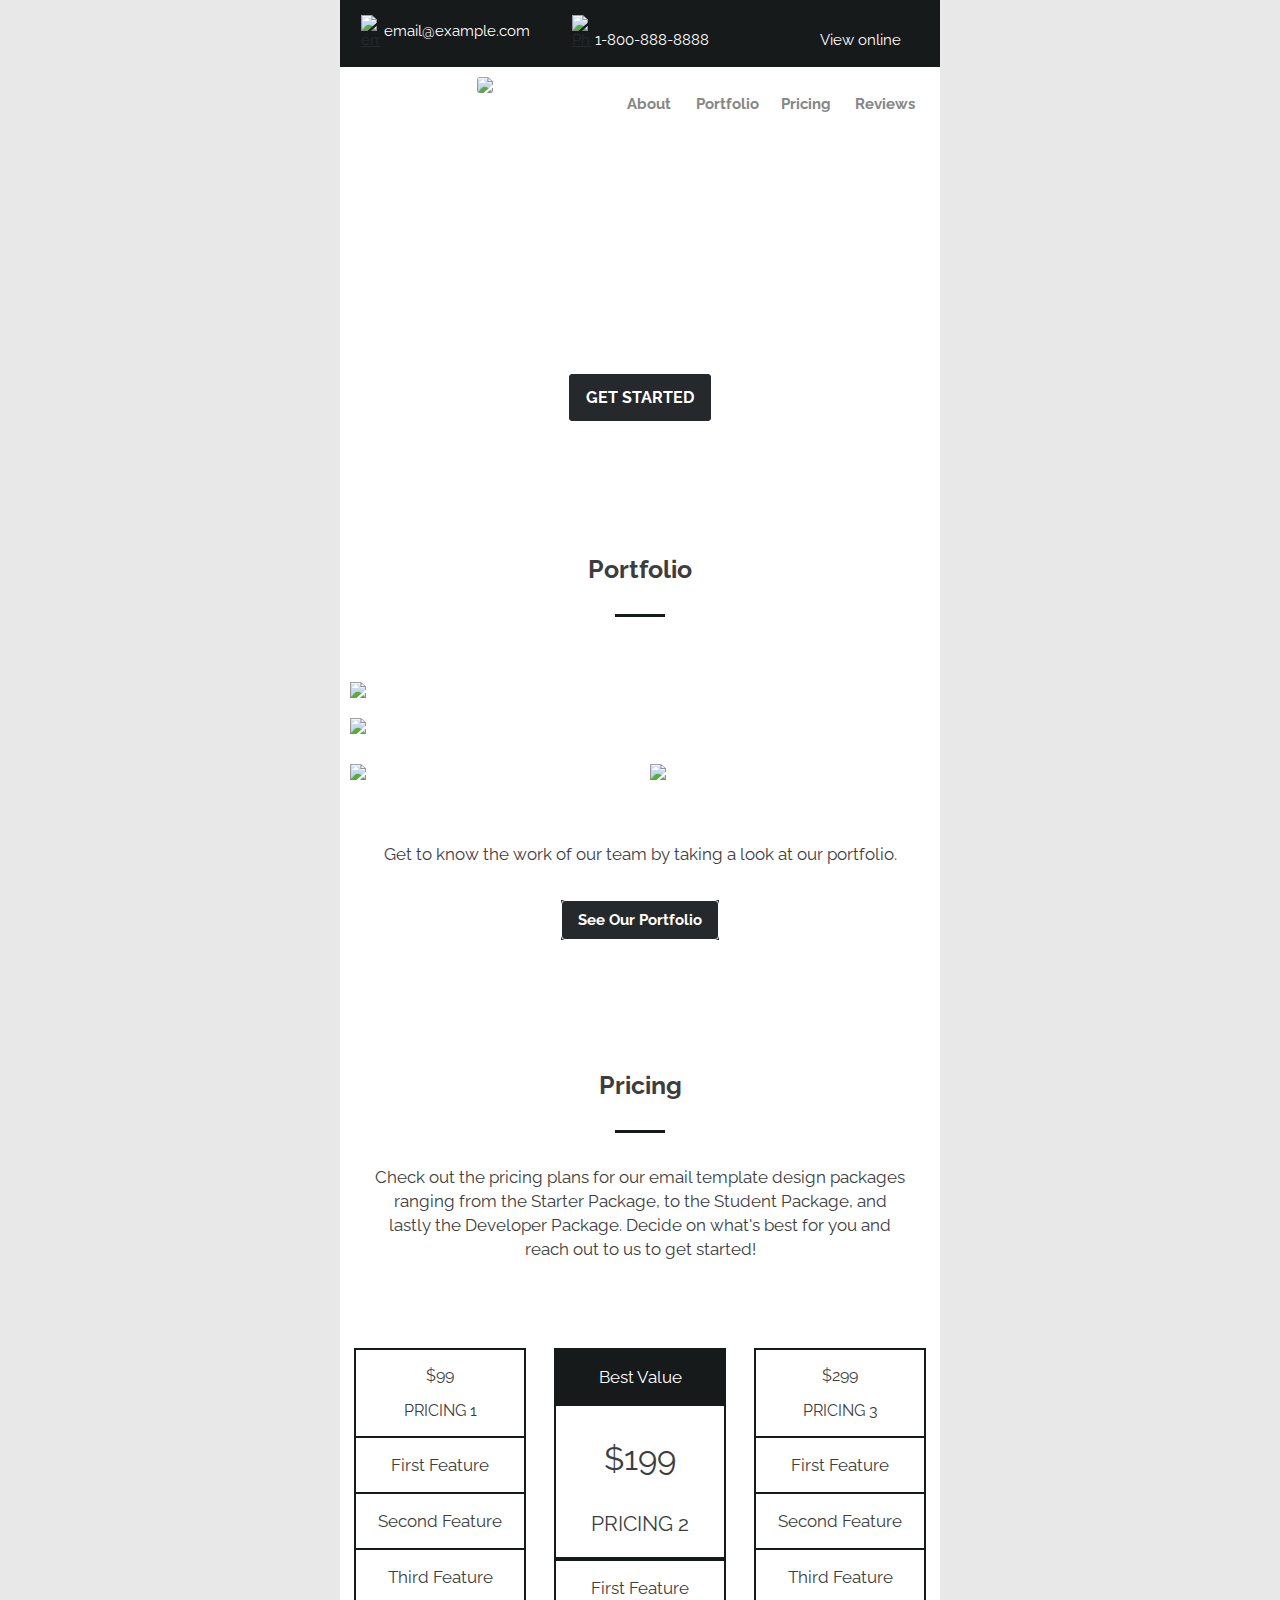
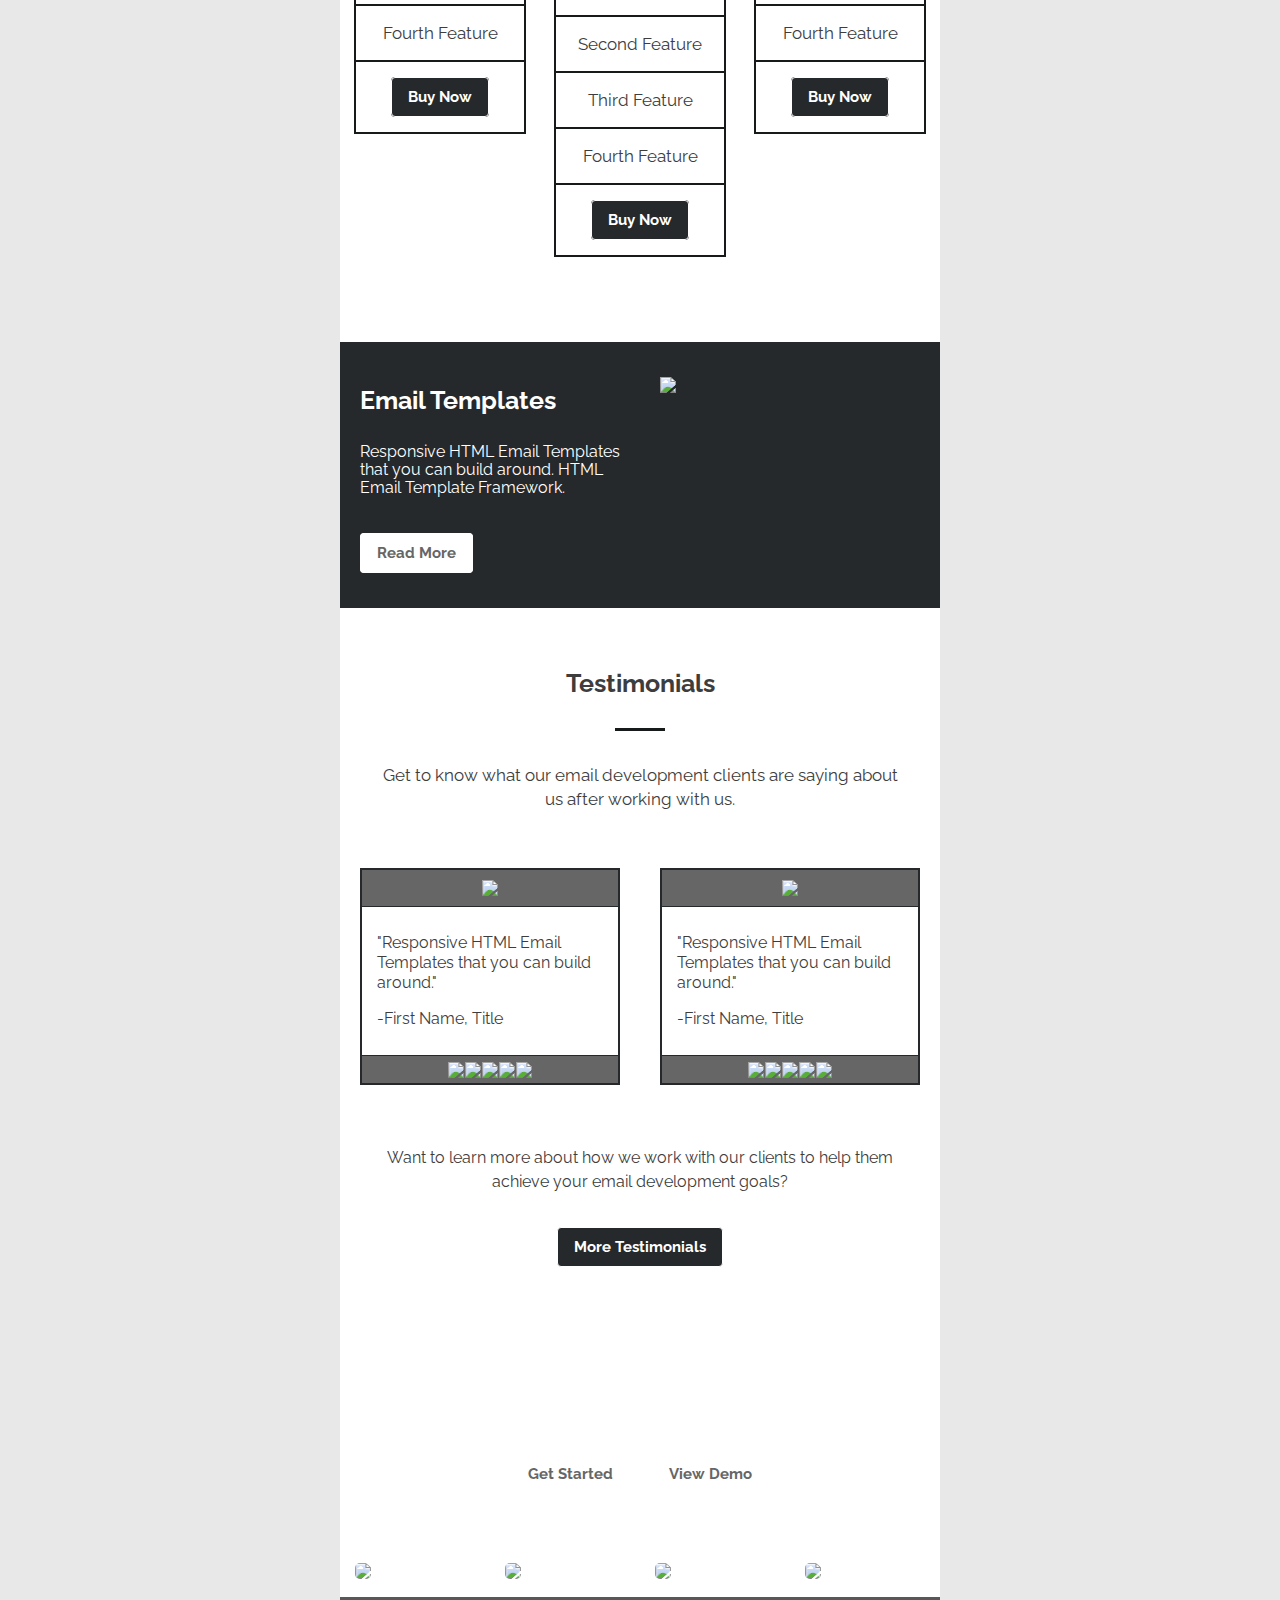
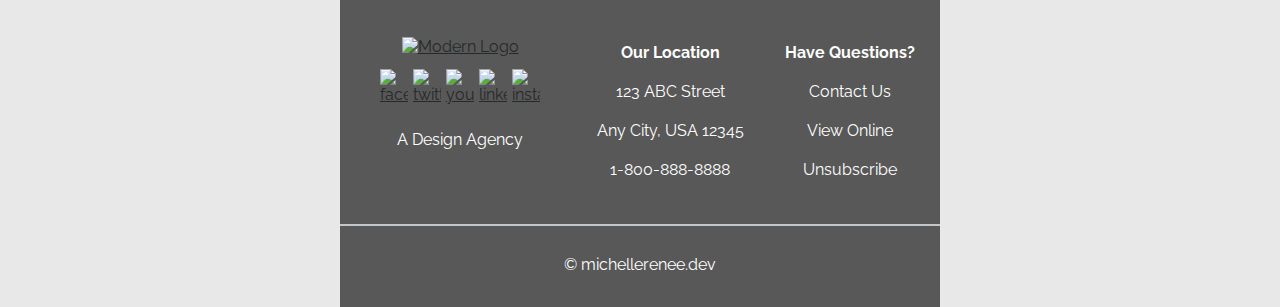
==== index.html @ cc16baa3 "Add content to centered content 2 section" ====
<!DOCTYPE html PUBLIC "-//W3C//DTD XHTML 1.0 Transitional//EN" "http://www.w3.org/TR/xhtml1/DTD/xhtml1-transitional.dtd">
<html xmlns="http://www.w3.org/1999/xhtml" lang="en">
<head>
    <meta http-equiv="Content-Type" content="text/html; charset=utf-8">
    <meta http-equiv="X-UA-Compatible" content="IE=edge">
    <meta name="viewport" content="width=device-width, initial-scale=1.0">
    <meta name="color-scheme" content="light dark">
    <meta name="supported-color-schemes" content="light dark">
    <title>Modern HTML Email and Landing Page Template Example</title>
    <style type="text/css">
        @import url('https://fonts.googleapis.com/css2?family=Raleway:wght@300;400;700&display=swap');
        table {
            border-spacing: 0;
        }

        td {
            padding: 0;
        }

        p {
            font-size: 16px;
        }

        img {
            border: 0;
            border-width: 0;
        }

        a {
            color: #26292b;
        }
        /* Custom Dark Mode Colors */
        :root {
            color-scheme: light dark;
            supported-color-schemes: light dark;
        }
        @media (prefers-color-scheme: dark) {
         body, center, table, .darkmode-bg {
            background: #2d2d2d!important;
            color: #ffffff!important;
         }
         .darkmode-transparent {
            background-color: transparent!important;
         }
      }
    </style>
</head>
<body style="Margin: 0; padding-top: 0; padding-right: 0; padding-bottom: 0; padding-left: 0; min-width: 100%; background-color: #e8e8e8;">
    <!--[if (gte mso 9) | (IE)]>
    <style>
        body {background-color: #f6f9fc!important;}
        body, table, td, p, a {font-family: sans-serif, Arial, Helvetica!important;}
    </style>
    <![endif]-->
    <center>
        <div>
            <!--PRE-HEADER-->
            <div style=" font-size: 0px; color: #ffffff; line-height: 1px; mso-line-height-rule: exactly; display: none; max-width: 0px; max-height: 0px; overflow: hidden; mso-hide: all;">
            An HTML Email Example for a company named MODERN
            </div>
            <!-- ^^ END PRE-HEADER-->
            <!--[if (gte mso 9)|(IE)]>
				<table width="600" align="center" style="border-spacing:0;" role="presentation">
				<tr>
				<td style="padding-top:0;padding-right:0;padding-bottom:0;padding-left:0;">
			<![endif]-->
            <table align="center" style="border-spacing: 0; color: #3d3d3d; font-family: 'Raleway', serif, sans-serif, Arial, Helvetica; background-color: #ffffff; Margin:0; padding-top: 0; padding-right: 0; padding-bottom: 0; padding-left: 0; width: 100%; max-width: 600px;" role="presentation">
    <!-- START CONTACT INFO HEADER -->
                <tr>
                    <td class="three-columns" style="padding-top: 15px; padding-right: 0; padding-bottom: 6px; padding-left: 0; text-align: center; font-size: 0; background-color: #171a1b;">
                        <!--[if (gte mso 9)|(IE)]>
                            <table width="100%" style="border-spacing:0;" role="presentation">
							<tr>
							<td width="200" valign="top" style="padding-top:0; padding-right:0; padding-bottom:0; padding-left:0;">
                        <![endif]-->
                        <table class="column" style="border-spacing: 0; color: #ffffff; width: 100%; max-width: 200px; display: inline-block;" role="presentation">
                            <tr>
                                <td class="padded px-600-0" style="padding-top:0; padding-right:0; padding-bottom:12px; padding-left:10px; background-color:#171A1B;">
                                    <table class="content" style="border-spacing:0; color:#ffffff; width:100%; font-size:15px; text-align:center;" role="presentation">
                                        <tr>
                                            <td style="padding-top:0; padding-right:0; padding-bottom:0; padding-left:0; width: 200px; background-color:#171A1B;">
                                                <a href="https://www.example.com"><img src="https://i.ibb.co/v46QSWf/white-email-icon.png" width="19" alt="email" style="border-width: 0; width: 100%; max-width: 19px; height: auto; vertical-align: middle;"></a>
                                                <a href="mailto:email@example.com" target="_blank" style="font-size: 15px;color: #ffffff; text-decoration: none; display: inline-block;">email@example.com</a>
                                            </td>
                                        </tr>
                                    </table>                               
								</td>
							</tr>
						</table>
                        <!--[if (gte mso 9)|(IE)]>
							</td><td width="200" valign="top" style="padding-top:0;padding-right:0;padding-bottom:0;padding-left:0;">
						<![endif]-->
                        <table class="column" style="border-spacing:0;color:#4D5358;width:100%;max-width:200px;display:inline-block;" role="presentation">
                            <tr>
                                <td class="padded remove-padding-600 pt-400-0" style="padding-top:0;padding-right:0;padding-bottom:12px;padding-left:0;background-color: #171A1B;">
                                    <table class="content" style="border-spacing:0;color:#ffffff;width:100%;font-size:15px;text-align:center;" role="presentation">
                                        <tr>
                                            <td style="padding-top:0;padding-right:0;padding-bottom:0;padding-left:0;width: 200px;background-color:#171A1B;">
                                                <a href="https://www.example.com"><img src="https://i.ibb.co/R2ZFKcF/white-phone-icon.png" alt="Phone" width="19" style="border-width:0; width:100%; max-width:19px; height:auto; vertical-align:bottom;"></a>
                                                <a href="tel:1-800-888-8888" target="_blank" style="font-size: 15px; color: #ffffff; text-decoration: none; display: inline-block;">1-800-888-8888</a>
                                            </td>
                                        </tr>
                                    </table>
                                </td>
                            </tr>
                        </table>
                        <!--[if (gte mso 9)|(IE)]>
                            </td><td width="40" valign="top" style="padding-top:0; padding-right:0; padding-bottom:0; padding-left:0;">
                        <![endif]-->
                        <table class="column d-600-none" style="border-spacing:0; color:#ffffff; width:100%; max-width:40px; display:inline-block; vertical-align:top;" role="presentation">
                            <tr>
                                <td class="padded d-600-none" style="padding-top:0; padding-right:0; padding-bottom:0; padding-left:0; background-color: #171a1b;">
                                    <table class="content" style="border-spacing:0; width:100%;" role="presentation">
                                        <tr>
                                            <td style="padding-top:0; padding-right:0; padding-bottom:0; padding-left:0;">
                                            </td>
                                        </tr>
                                    </table>
                                </td>
                            </tr>
                        </table>
                        
                        <!--[if (gte mso 9)|(IE)]>
							</td><td width="160" valign="top" style="padding-top:0; padding-right:0; padding-bottom:0; padding-left:0;">
						<![endif]-->
                        <table class="column d-600-none" style="border-spacing:0;color:#ffffff;width:100%;max-width:160px;display:inline-block;" role="presentation">
							<tr>
								<td class="padded d-600-none" style="padding-top:0; padding-right:0; padding-bottom:12px; padding-left:0;  background-color: #171a1b;">
									<table class="content" style="border-spacing:0; color:#ffffff; width:100%; font-size:15px; text-align:center;" role="presentation">
										<tr>
											<td style="padding-top:0; padding-right:0; padding-bottom:0; padding-left:0; width: 200px; background-color:#171a1b;">
												<a href="landing.html" target="_blank" style="font-size: 15px;color: #ffffff; text-decoration: none; display: inline-block;">View online</a>
											</td>
										</tr>
									</table>
								</td>
							</tr>
						</table>
                        <!--[if (gte mso 9)|(IE)]>
							</td>
							</tr>
							</table>
						<![endif]-->                
                    </td>
                </tr>
    <!-- ^^ END CONTACT INFO HEADER -->

    <!-- START LOGO & NAVIGATION -->
    <tr>
        <td class="three-columns" style="padding-top:0; padding-right:0; padding-bottom:12px; padding-left:0; text-align:center; font-size:0;">
            <!--[if (gte mso 9)|(IE)]>
                    <table width="100%" style="border-spacing:0;" role="presentation">
                    <tr>
                    <td width="250" valign="top" style="padding-top:0;padding-right:0;padding-bottom:0;padding-left:0;">
            <![endif]-->
            <table class="column" style="border-spacing:0; width:100%; max-width:250px; display:inline-block; vertical-align: top;" role="presentation">
                <tr>
                    <td class="padding px-600-0" style="padding-top:10px; padding-right:0px; padding-bottom:0; padding-left:40px;">
                        <table class="content" style="border-spacing:0; width:100%; text-align:center;" role="presentation">
                            <tr>
                                <td style="padding-top:0; padding-right:0; padding-bottom:0; padding-left:0; width:100%; text-align:center; width:250px;">
                                    <a href="https://www.example.com"><img src="https://mcusercontent.com/af423c0c5b441f69b00d6ddf5/images/2321e112-c14a-8a14-06fe-c3cc967dca72.jpg" alt="Modern Logo" width="165" style="border-width:0; max-width: 165px; border-radius: 3px;">
                                    </a>
                                </td>
                            </tr>
                        </table>
                    </td>
                </tr>
            </table>
            <!--[if (gte mso 9)|(IE)]>
                </td><td width="20" valign="top" style="padding-top:0;padding-right:0;padding-bottom:0;padding-left:0;">
            <![endif]-->
            <table class="d-600-none" style="border-spacing:0; width:100%; max-width:20px; display:inline-block; vertical-align: top;" role="presentation">
                <tr>
                    <td class="padding px-600-0" style="padding-top:0; padding-right:0; padding-bottom:0; padding-left:0;">
                        <table class="content" style="border-spacing:0;" role="presentation">
                            <tr>
                                <td style="padding-top:0; padding-right:0; padding-bottom:0; padding-left:0;"></td>
                            </tr>
                        </table>
                    </td>
                </tr>
            </table>
            <!--[if (gte mso 9)|(IE)]>
                </td><td width="300" valign="top" style="padding-top:0;padding-right:0;padding-bottom:0;padding-left:0;">
            <![endif]-->

            <table class="column" style="border-spacing:0; width:100%; max-width:330px; display:inline-block; vertical-align:top;" role="presentation">
                <tr>
                    <td class="padding px-600-0" style="padding-top:18px; padding-right:15px; padding-bottom:0; padding-left:0;">
                        <table class="content" style="border-spacing:0; font-size:15px; font-weight:bold; text-align:center;" role="presentation">
                            <tr>
                                <td class="padding content" style="padding-top:10px; padding-right:0; padding-bottom:0; padding-left:0; width:100%; text-align:center; width:82px;font-size:15px; font-weight: bold;">
                                    <p style="font-size:15px; font-weight:bold; Margin:0; display: inline;">
                                        <a href="landing.html" target="_blank" style="text-decoration: none; color: #868686;">About</a>
                                    </p>
                                </td>
                                <td class="padding content" style="padding-top:10px; padding-right:0; padding-bottom:0; padding-left:0;width:100%; text-align:center; width:82px; font-size:15px; font-weight: bold;">
                                    <p style="font-size:15px; font-weight:bold; Margin:0; display: inline;">
                                        <a href="https://example.com" target="_blank" style="text-decoration: none;color: #868686;">Portfolio</a>
                                    </p>
                                </td>
                                <td class="padding content" style="padding-top:10px; padding-right:0; padding-bottom:0; padding-left:0;width:100%; text-align:center; width:82px; font-size:15px; font-weight: bold;">
                                    <p style="font-size:15px;font-weight:bold;Margin:0;display: inline;">
                                        <a href="https://example.com" target="_blank" style="text-decoration: none; color: #868686;">Pricing</a>
                                    </p>
                                </td>
                                <td class="padding content" style="padding-top:10px; padding-right:0; padding-bottom:0; padding-left:0;width:100%; text-align:center; width:82px; font-size:15px; font-weight: bold;">
                                    <p style="font-size:15px; font-weight:bold; Margin:0; display: inline;">
                                        <a href="https://example.com" target="_blank" style="text-decoration: none; color: #868686;">Reviews</a>
                                    </p>
                                </td>
                            </tr>
                        </table>
                    </td>
                </tr>
            </table>
            <!--[if (gte mso 9)|(IE)]>
                </td>
                </tr>
                </table>
            <![endif]-->
        </td>
    </tr>
    <!-- ^^ END LOGO & NAVIGATION -->

    <!-- START BANNER/HERO -->
    <tr>
        <td class="banner" background="https://i.ibb.co/SfBWgwb/modern-mountain-banner.jpg" width="600" height="369" style="background-position: center top;">
            <!--[if (gte mso 9)|(IE)]>
            <v:rect xmlns:v="urn:schemas-microsoft-com:vml" fill="true" stroke="false" style="width:600px;height:369px;">
            <v:fill type="tile" src="https://i.ibb.co/SfBWgwb/modern-mountain-banner.jpg" />
            <v:textbox inset="0,0,0,0">
            <![endif]-->
            <table class="darkmode-transparent" cellpadding="0" cellspacing="0" role="presentation">
                <tr>
                    <td width="600" align="center" valign="middleS">
                        <table class="darkmode-transparent" cellpadding="0" cellspacing="0" role="presentation">
                            <tr>
                                <td align="center">
                                    <table class="darkmode-transparent" role="presentation">
                                        <tr>
                                            <!--[if (gte mso 9)|(IE)]>
                                                <td style="padding-top:100px;padding-bottom:25px;">
                                            <![endif]-->
                                            <td align="center" style="padding-left: 10px; padding-right: 10px; padding-bottom: 20px;">
                                                <p style="font-size: 30px; line-height: 30px; font-weight: bold; color: #ffffff;">A Modern Design Agency</p>
                                                <p align="center" style="font-size: 16px; color: #ffffff; line-height: 25px; padding-right: 20px; padding-left: 20px;">We help your brand go viral to connect you with your customers and grow organically!</p>
                                            </td>
                                            <!--[if (gte mso 9)|(IE)]>
                                                </td>
                                            <![endif]-->
                                        </tr>
                                    </table>
                                </td>
                            </tr>
                <!--******-->
                <tr>
                    <td align="center">
                        <table class="darkmode-transparent" align="center" border="0" cellspacing="0" cellpadding="0" role="presentation">
                            <tr>
                                <td align="center" style="border-radius: 4px;" bgcolor="#26292b">
                                    <a href="landing.html" target="_blank" style="font-size: 16px; font-weight: bold; text-decoration: none; color: #ffffff; background-color: #26292b; border-radius: 4px; padding: 14px 17px; display: inline-block;">GET STARTED</a>
                                </td>
                            </tr>
                        </table>
                    </td>
                </tr>
                <!--******-->
                        </table>
                    </td>
                </tr>
            </table>
        </td>
    </tr>        
    <!-- ^^ END BANNER/HERO -->

    <!-- START CENTERED CONTENT 1 -->
    <!-- ^^ END CENTERED CONTENT 1 -->

    <!-- START THREE COLUMNS -->
    <!-- ^^ END THREE COLUMNS -->

    <!-- START TWO COLUMNS WITH BACKGROUND COLOR 1 -->
    <!--**********I AM HERE**********-->
    <!--**********-->
    <!-- ^^ END TWO COLUMNS WITH BACKGROUND COLOR 1 -->

    <!-- START CENTERED CONTENT 2 -->    
    <tr>
        <td style="padding-top: 20px; padding-right: 0; padding-bottom: 20px; padding-left: 0;">
            <table width="100%" style="border-spacing: 0;" role="presentation">
                <tr>
                    <td class="padding content" style="padding-top: 15px; padding-right: 20px; padding-bottom: 10px; padding-left: 20px; width: 100%; text-align: center; font-size: 20px;">
                        <p style="font-size: 25px; line-height: 30px; padding-bottom: 5px; font-weight: bold;">Portfolio</p>
                        <table align="center" width="100%" border="0" cellspacing="0" cellpadding="0" role="presentation">
                            <tr>
                                <td align="center">
                                    <table width="50" border="0" cellspacing="0" cellpadding="0" role="presentation">
                                        <tr>
                                            <!--[if (gte mso 9)|(IE)]>
                                                <td style="padding-top:15px;padding-bottom:15px;">
                                            <![endif]-->
                                            <td width="50" align="center" style="border-top: 3px solid #171a1b;"></td>
                                            <!--[if (gte mso 9)|(IE)]>
                                                </td>
                                            <![endif]-->
                                        </tr>
                                    </table>
                                </td>
                            </tr>
                        </table>
                    </td>
                </tr>
            </table>
        </td>
    </tr>    
    <!-- ^^ END CENTERED CONTENT 2 -->

    <!-- START TWO COLUMNS 1 -->    
    <tr>
        <td style="padding-top: 25px; padding-right: 0; padding-bottom: 0; padding-left: 0;">
            <table>
                <tr>
                    <td class="two-columns" style="padding-right: 0; padding-left: 0; font-size: 0; text-align: center;">
                        <!--[if (gte mso 9)|(IE)]>
                            <table width="100%" style="border-spacing:0;" role="presentation">
                            <tr>
                            <td width="300" valign="top" style="padding-top:0;padding-right:0;padding-bottom:0;padding-left:0;">
                        <![endif]-->
                        <table class="column" style="border-spacing: 0; vertical-align: top; width: 100%; max-width: 300px; display: inline-block;" role="presentation">
                            <tr>
                                <td class="padding" style="padding-top: 10px; padding-right: 10px; padding-bottom: 10px; padding-left: 10px;">
                                    <table class="content" style="border-spacing: 0; text-align: left;" role="presentation">
                                        <tr>
                                            <td>
                                                <a href="https://example.com" target="_blank"><img src="https://i.ibb.co/ZL48W3t/phone.jpg" alt="phone" class="two-col-img" width="280" style="max-width: 280px;" border="0"></a>
                                            </td>
                                        </tr>
                                    </table>
                                </td>
                            </tr>
                        </table>
                        <!--[if (gte mso 9)|(IE)]>
                           </td><td width="300" valign="top" style="padding-top:0;padding-right:0;padding-bottom:0;padding-left:0;">
                        <![endif]-->
                        <table class="column" style="border-spacing: 0; vertical-align: top; width: 100%; max-width: 300px; display: inline-block;" role="presentation">
                            <tr>
                                <td class="padding" style="padding-top: 10px; padding-right: 10px; padding-bottom: 10px; padding-left: 10px;">
                                    <table class="content" style="border-spacing: 0; text-align: left;" role="presentation">
                                        <tr>
                                            <td><a href="https://example.com" target="_blank"><img src="https://i.ibb.co/SwpxrzK/camera.jpg" alt="camera" class="two-col-img" width="280" style="max-width: 280px;" border="0"></a>
                                            </td>
                                        </tr>
                                    </table>
                                </td>
                            </tr>
                        </table>
                        <!--[if (gte mso 9)|(IE)]>
                            </td>
                            </tr>
                            </table>
                        <![endif]-->
                    </td>
                </tr>
            </table>
        </td>
    </tr>    
    <!-- ^^ END TWO COLUMNS 1 -->

    <!-- START TWO COLUMNS 2 -->    
    <tr>
        <td style="padding-top: 10px; padding-right: 0; padding-bottom: 30px; padding-left: 0;">
            <table width="100%" style="border-spacing: 0;" role="presentation">
                <tr>
                    <td class="two-columns" style="padding-right: o; padding-left: 0; font-size: 0; text-align: center;">
                        <!--[if (gte mso 9)|(IE)]>
                            <table width="100%" style="border-spacing:0;" role="presentation">
                            <tr>
                            <td width="300" valign="top" style="padding-top:0;padding-right:0;padding-bottom:0;padding-left:0;">
                        <![endif]-->
                        <table class="column" style="border-spacing: 0; vertical-align: top; width: 100%; max-width: 300px; display: inline-block;" role="presentation">
                            <tr>
                                <td class="padding" style="padding-top: 10px; padding-right: 10px; padding-bottom: 10px; padding-left: 10px;">
                                    <table class="content" style="border-spacing: 0; text-align: left;" role="presentation">
                                        <tr>
                                            <td>
                                                <a href="https://example.com" target="_blank"><img src="https://i.ibb.co/DC9h71q/smart-watch.jpg" alt="watch" class="two-col-img" width="280" style="max-width: 280px;" border="0"></a>
                                            </td>
                                        </tr>
                                    </table>
                                </td>
                            </tr>
                        </table>
                        <!--[if (gte mso 9)|(IE)]>
                           </td><td width="300" valign="top" style="padding-top:0;padding-right:0;padding-bottom:0;padding-left:0;">
                        <![endif]-->
                        <table class="column" style="border-spacing: 0; vertical-align: top; width: 100%; max-width:300px; display: inline-block;" role="presentation">
                            <tr>
                                <td class="padding" style="padding-top: 10px; padding-right: 10px; padding-bottom: 10px; padding-left: 10px;">
                                    <table class="content" style=" border-spacing: 0; text-align: left;" role="presentation">
                                        <tr>
                                            <td>
                                                <a href="https://example.com" target="_blank"><img src="https://i.ibb.co/f1vdZ6b/sunglasses.jpg" alt="sunglasses" class="two-col-img" width="280" style="max-width: 280px;" border="0"></a>
                                            </td>
                                        </tr>
                                    </table>
                                </td>
                            </tr>
                        </table>
                        <!--[if (gte mso 9)|(IE)]>
                            </td>
                            </tr>
                            </table>
                        <![endif]-->
                    </td>
                </tr>
            </table>
        </td>
    </tr>    
    <!-- ^^ END TWO COLUMNS 2 -->

    <!-- START TEXT & BUTTON SECTION 1 -->    
    <tr>
        <td style="padding-top: 0; padding-right: 0; padding-bottom: 70px; padding-left: 0;">
            <table width="100%" style="border-spacing: 0;" role="presentation">
                <tr>
                    <td class="padded content" style="padding-top: 5px; padding-bottom: 5px; padding-right: 20px; padding-left: 20px; width: 100%; text-align: center;">
                        <p style="font-size: 17px; padding-right: 15px; padding-left: 15px; line-height: 24px;">Get to know the work of our team by taking a look at our portfolio.</p>
                    </td>
                    <tr>
                        <td align="center" style="padding-top: 12px;">
                            <table align="center" border="0" cellpadding="0" cellspacing="0" role="presentation">
                                <tr align="center" style="border-radius: 4px;" bgcolor="#26292B">
                                    <td>
                                        <a href="landing.html" target="_blank" style="font-size: 15px; font-weight: bold; text-decoration: none; color: #ffffff; background-color: #26292B; border: 1px solid #ffffff; border-radius: 4px; padding: 10px 16px; display: inline-block;">See Our Portfolio</a>
                                    </td>
                                </tr>
                            </table>
                        </td>
                    </tr>
                </tr>
            </table>
        </td>
    </tr>    
    <!-- ^^ END TEXT & BUTTON SECTION 1 -->

    <!-- START BORDER SHADOW -->
    <tr>
        <td style="padding-top: 0; padding-right: 0; padding-bottom: 0; padding-left: 0;">
            <img src="https://i.ibb.co/6rjwN3Z/shadow-5.jpg" alt="" class="full-width-image" width="600" style="border-width: 0; width: 100%; max-width: 600px; height: auto;">
        </td>
    </tr>    
    <!-- ^^ END BORDER SHADOW -->

    <!-- START CENTERED CONTENT 3 -->    
    <tr>
        <td style="padding-top: 20px; padding-right: 0; padding-bottom: 20px; padding-left: 0;">
            <table width="100%" style="border-spacing: 0;" role="presentation">
                <tr>
                    <td class="padding content" style="padding-top: 15px; padding-right: 20px; padding-bottom: 10px; padding-left: 20px; width: 100%; text-align: center; font-size:20px;">
                        <p style="font-size: 25px; line-height: 30px; padding-bottom: 5px; font-weight: bold;">Pricing</p>
                        <table align="center" width="100%" border="0" cellspacing="0" cellpadding="0" role="presentation">
                            <tr>
                                <td align="center">
                                    <table width="50" border="0" cellspacing="0" cellpadding="0" role="presentation">
                                        <tr>
                                            <!--[if (gte mso 9)|(IE)]>
                                                <td style="padding-top:15px;padding-bottom:15px;">
                                            <![endif]-->
                                            <td width="50" align="center" style="border-top: 3px solid #171A1B;"></td>
                                            <!--[if (gte mso 9)|(IE)]>
                                            </td>
                                            <![endif]-->
                                        </tr>
                                    </table>
                                </td>
                            </tr>
                        </table>
                    </td>
                </tr>
                <tr>
                    <td style="padding-top: 5px; padding-right: 20px; padding-bottom: 10px; padding-left: 20px; width: 100%; text-align: center; font-size:20px;">
                        <p style="font-size: 17px; padding-right: 15px; padding-left: 15px; line-height: 24px;">Check out the pricing plans for our email template design packages ranging from the Starter Package, to the Student Package, and lastly the Developer Package. Decide on what's best for you and reach out to us to get started!</p>
                    </td>
                </tr>
            </table>
        </td>
    </tr>    
    <!-- ^^ END CENTERED CONTENT 3 -->

    <!-- START THREE COLUMN PRICING TABLES -->    
    <tr>
        <td style="padding-top: 0; padding-right: 0; padding-bottom: 40px; padding-left: 0;">
            <table width="100%" style="border-spacing: 0;" role="presentation">
                <tr>
                    <td class="three-columns" style="padding-top: 15px; padding-right: 0; padding-bottom: 15px; padding-left: 0; text-align: center; font-size: 0; padding-top: 20px; padding-bottom: 20px;">
                        <!--*PRICING PANEL 1*-->
                        <!--[if (gte mso 9)|(IE)]>
                            <table width="100%" style="border-spacing:0;" role="presentation">
                            <tr>
                            <td width="200" valign="top" style="padding-top:0;padding-right:0;padding-bottom:0;padding-left:0;">
                        <![endif]-->
                        <table class="column" style="border-spacing: 0; width: 100%; max-width: 200px; display: inline-block; vertical-align: top;" role="presentation">
                            <tr>
                                <td class="padding px-600-0" width="200" style="padding-top: 20px; padding-right: 10px; padding-bottom: 25px; padding-left: 10px;">
                                    <table class="content" style="border-spacing: 0; text-align: center; border: 2px solid #171A1B; width: 172px; Margin: 0 auto;" role="presentation">
                                        <tr>
                                            <td align="center">
                                                <table align="center" width="100%" border="0" cellspacing="0" cellpadding="0" role="presentation">
                                                    <tr>
                                                        <!--[if (gte mso 9)|(IE)]>
                                                            <td style="padding-top:10px;padding-bottom:10px"> 
                                                        <![endif]-->
                                                        <td align="center">
                                                            <p>$99</p>
                                                            <p>PRICING 1</p>
                                                        </td>
                                                        <!--if (gte mso 9)|(IE)]>
                                                            </td> 
                                                        <![endif]-->
                                                    </tr>
                                                </table>
                                            </td>
                                        </tr>
                                        <tr>
                                            <td align="center" style="border-top: 2px solid #171A1B; border-bottom: 2px solid #171A1B;">
                                                <table align="center" width="100%" border="0" cellspacing="0" cellpadding="0" role="presentation">
                                                    <tr>
                                                        <!--[if (gte mso 9)|(IE)]>
                                                            <td style="padding-top:10px;padding-bottom:10px"> 
                                                        <![endif]-->
                                                        <td align="center">
                                                            <p style="font-size: 17px;">First Feature</p>
                                                        </td>
                                                        <!--[if (gte mso 9)|(IE)]>
                                                            </td> 
                                                        <![endif]-->
                                                    </tr>
                                                </table>
                                            </td>
                                        </tr>
                                        <tr>
                                            <td align="center" style="border-bottom: 2px solid #171a1b;">
                                                <table align="center" width="100%" border="0" cellspacing="0" cellpadding="0" role="presentation">
                                                    <tr>
                                                        <!--[if (gte mso 9)|(IE)]>
                                                            <td style="padding-top:10px;padding-bottom:10px"> 
                                                        <![endif]-->
                                                        <td align="center">
                                                            <p style="font-size: 17px;">Second Feature</p>
                                                        </td>
                                                        <!--[if (gte mso 9)|(IE)]>
                                                        </td> 
                                                        <![endif]-->
                                                    </tr>
                                                </table>
                                            </td>
                                        </tr>
                                        <tr>
                                            <td align="center" style="border-bottom: 2px solid #171a1b;">
                                                <table align="center" width="100%" border="0" cellspacing="0" cellpadding="0" role="presentation">
                                                    <tr>
                                                        <!--[if (gte mso 9)|(IE)]>
                                                            <td style="padding-top:10px;padding-bottom:10px"> 
                                                        <![endif]-->
                                                        <td align="center">
                                                            <p style="font-size: 17px;">Third Feature</p>
                                                        </td>
                                                        <!--[if (gte mso 9)|(IE)]>
                                                            </td> 
                                                        <![endif]-->
                                                    </tr>
                                                </table>
                                            </td>
                                        </tr>                                        
                                        <tr>
                                            <td align="center" style="border-bottom: 2px solid #171A1B;">
                                                <table align="center" width="100%" border="0" cellspacing="0" cellpadding="0" role="presentation">
                                                    <tr>
                                                        <!--[if (gte mso 9)|(IE)]>
                                                                <td style="padding-top:10px;padding-bottom:10px"> 
                                                            <![endif]-->
                                                            <td align="center">
                                                                <p style="font-size: 17px;">Fourth Feature</p>
                                                            </td>
                                                            <!--[if (gte mso 9)|(IE)]>
                                                                </td> 
                                                            <![endif]-->
                                                    </tr>
                                                </table>
                                            </td>
                                        </tr>
                                        <tr>
                                            <td align="center" style="padding-top: 15px; padding-bottom: 15px;">
                                                <table align="center" border="0" cellpadding="0" cellspacing="0" role="presentation">
                                                    <tr>
                                                        <td align="center" style="border-radius:4px;" bgcolor="#26292B">
                                                            <a href="landing.html" target="_blank" style="font-size: 15px; font-weight: bold; text-decoration: none; color: #ffffff; background-color: #26292B; border: 1px solid #ffffff; border-radius: 4px; padding: 10px 16px; display: inline-block;">Buy Now</a>
                                                        </td>
                                                    </tr>
                                                </table>
                                            </td> 
                                        </tr>
                                    </table>
                                </td>
                            </tr>
                        </table>
                        <!--*PRICING PANEL 2*-->
                        <!--[if (gte mso 9)|(IE)]>
                            </td><td width="200" valign="top" style="padding-top:0;padding-right:0;padding-bottom:0;padding-left:0;">
                        <![endif]-->                        
                        <table class="column" style="border-spacing: 0; width: 100%; max-width: 200px; display: inline-block; vertical-align: top;" role="presentation">
                            <tr>
                                <td class="padding px-600-0" width="200" style="padding-top: 20px; padding-right: 10px; padding-bottom: 25px; padding-left: 10px;">
                                    <table class="content" style="border-spacing: 0; text-align: center; border: 2px solid #171A1B; width: 172px; Margin: 0 auto;" role="presentation">
                                        <tr>
                                            <td align="center">
                                                <table align="center" width="100%" border="0" cellspacing="0" cellpadding="0" role="presentation">
                                                    <tr>
                                                        <!--[if (gte mso 9)|(IE)]>
                                                            <td style="padding-top:10px;padding-bottom:10px"> 
                                                        <![endif]-->
                                                        <td align="center" style="background-color: #171A1B;">
                                                            <p style="font-size:17px; color: #ffffff;">Best Value</p>
                                                        </td>
                                                        <!--if (gte mso 9)|(IE)]>
                                                            </td> 
                                                        <![endif]-->
                                                    </tr>
                                                </table>
                                            </td>
                                        </tr>
                                        <tr>
                                            <td align="center" style="border-top: 2px solid #171A1B; border-bottom: 2px solid #171A1B;">
                                                <table align="center" width="100%" border="0" cellspacing="0" cellpadding="0" role="presentation">
                                                    <tr>
                                                        <!--[if (gte mso 9)|(IE)]>
                                                            <td style="padding-top:10px;padding-bottom:10px"> 
                                                        <![endif]-->
                                                        <td align="center">
                                                            <p style="font-size: 33px;">$199</p>
                                                            <p style="font-size:21px;">PRICING 2</p>
                                                        </td>
                                                        <!--[if (gte mso 9)|(IE)]>
                                                            </td> 
                                                        <![endif]-->
                                                    </tr>
                                                </table>
                                            </td>
                                        </tr>
                                        <td align="center" style="border-top: 2px solid #171A1B; border-bottom: 2px solid #171A1B;">
                                            <table align="center" width="100%" border="0" cellspacing="0" cellpadding="0" role="presentation">
                                                <tr>
                                                <!--[if (gte mso 9)|(IE)]>
                                                    <td style="padding-top:10px;padding-bottom:10px"> 
                                                <![endif]-->
                                                    <td align="center">
                                                        <p style="font-size: 17px;">First Feature</p>
                                                    </td>
                                                <!--[if (gte mso 9)|(IE)]>
                                                    </td> 
                                                <![endif]-->
                                                </tr>
                                            </table>
                                        </td>
                                        <tr>
                                            <td align="center" style="border-bottom: 2px solid #171a1b;">
                                                <table align="center" width="100%" border="0" cellspacing="0" cellpadding="0" role="presentation">
                                                    <tr>
                                                        <!--[if (gte mso 9)|(IE)]>
                                                            <td style="padding-top:10px;padding-bottom:10px"> 
                                                        <![endif]-->
                                                        <td align="center">
                                                            <p style="font-size: 17px;">Second Feature</p>
                                                        </td>
                                                        <!--[if (gte mso 9)|(IE)]>
                                                        </td> 
                                                        <![endif]-->
                                                    </tr>
                                                </table>
                                            </td>
                                        </tr>
                                        <tr>
                                            <td align="center" style="border-bottom: 2px solid #171a1b;">
                                                <table align="center" width="100%" border="0" cellspacing="0" cellpadding="0" role="presentation">
                                                    <tr>
                                                        <!--[if (gte mso 9)|(IE)]>
                                                            <td style="padding-top:10px;padding-bottom:10px"> 
                                                        <![endif]-->
                                                        <td align="center">
                                                            <p style="font-size: 17px;">Third Feature</p>
                                                        </td>
                                                        <!--[if (gte mso 9)|(IE)]>
                                                            </td> 
                                                        <![endif]-->
                                                    </tr>
                                                </table>
                                            </td>
                                        </tr>                                        
                                        <tr>
                                            <td align="center" style="border-bottom: 2px solid #171A1B;">
                                                <table align="center" width="100%" border="0" cellspacing="0" cellpadding="0" role="presentation">
                                                    <tr>
                                                        <!--[if (gte mso 9)|(IE)]>
                                                                <td style="padding-top:10px;padding-bottom:10px"> 
                                                            <![endif]-->
                                                            <td align="center">
                                                                <p style="font-size: 17px;">Fourth Feature</p>
                                                            </td>
                                                            <!--[if (gte mso 9)|(IE)]>
                                                                </td> 
                                                            <![endif]-->
                                                    </tr>
                                                </table>
                                            </td>
                                        </tr>
                                        <tr>
                                            <td align="center" style="padding-top: 15px; padding-bottom: 15px;">
                                                <table align="center" border="0" cellpadding="0" cellspacing="0" role="presentation">
                                                    <tr>
                                                        <td align="center" style="border-radius:4px;" bgcolor="#26292B">
                                                            <a href="landing.html" target="_blank" style="font-size: 15px; font-weight: bold; text-decoration: none; color: #ffffff; background-color: #26292B; border: 1px solid #ffffff; border-radius: 4px; padding: 10px 16px; display: inline-block;">Buy Now</a>
                                                        </td>
                                                    </tr>
                                                </table>
                                            </td> 
                                        </tr>
                                    </table>
                                </td>
                            </tr>
                        </table>                        
                        <!--*PRICING PANEL 3*-->
                        <!--[if (gte mso 9)|(IE)]>
                            </td><td width="200" valign="top" style="padding-top:0;padding-right:0;padding-bottom:0;padding-left:0;">
                        <![endif]-->
                        <table class="column" style="border-spacing: 0; width: 100%; max-width: 200px; display: inline-block; vertical-align: top;" role="presentation">
                            <tr>
                                <td class="padding px-600-0" width="200" style="padding-top: 20px; padding-right: 10px; padding-bottom: 25px; padding-left: 10px;">
                                    <table class="content" style="border-spacing: 0; text-align: center; border: 2px solid #171A1B; width: 172px; Margin: 0 auto;" role="presentation">
                                        <tr>
                                            <td align="center">
                                                <table align="center" width="100%" border="0" cellspacing="0" cellpadding="0" role="presentation">
                                                    <tr>
                                                        <!--[if (gte mso 9)|(IE)]>
                                                            <td style="padding-top:10px;padding-bottom:10px"> 
                                                        <![endif]-->
                                                        <td align="center">
                                                            <p>$299</p>
                                                            <p>PRICING 3</p>
                                                        </td>
                                                        <!--if (gte mso 9)|(IE)]>
                                                            </td> 
                                                        <![endif]-->
                                                    </tr>
                                                </table>
                                            </td>
                                        </tr>
                                        <tr>
                                            <td align="center" style="border-top: 2px solid #171A1B; border-bottom: 2px solid #171A1B;">
                                                <table align="center" width="100%" border="0" cellspacing="0" cellpadding="0" role="presentation">
                                                    <tr>
                                                        <!--[if (gte mso 9)|(IE)]>
                                                            <td style="padding-top:10px;padding-bottom:10px"> 
                                                        <![endif]-->
                                                        <td align="center">
                                                            <p style="font-size: 17px;">First Feature</p>
                                                        </td>
                                                        <!--[if (gte mso 9)|(IE)]>
                                                            </td> 
                                                        <![endif]-->
                                                    </tr>
                                                </table>
                                            </td>
                                        </tr>
                                        <tr>
                                            <td align="center" style="border-bottom: 2px solid #171a1b;">
                                                <table align="center" width="100%" border="0" cellspacing="0" cellpadding="0" role="presentation">
                                                    <tr>
                                                        <!--[if (gte mso 9)|(IE)]>
                                                            <td style="padding-top:10px;padding-bottom:10px"> 
                                                        <![endif]-->
                                                        <td align="center">
                                                            <p style="font-size: 17px;">Second Feature</p>
                                                        </td>
                                                        <!--[if (gte mso 9)|(IE)]>
                                                        </td> 
                                                        <![endif]-->
                                                    </tr>
                                                </table>
                                            </td>
                                        </tr>
                                        <tr>
                                            <td align="center" style="border-bottom: 2px solid #171a1b;">
                                                <table align="center" width="100%" border="0" cellspacing="0" cellpadding="0" role="presentation">
                                                    <tr>
                                                        <!--[if (gte mso 9)|(IE)]>
                                                            <td style="padding-top:10px;padding-bottom:10px"> 
                                                        <![endif]-->
                                                        <td align="center">
                                                            <p style="font-size: 17px;">Third Feature</p>
                                                        </td>
                                                        <!--[if (gte mso 9)|(IE)]>
                                                            </td> 
                                                        <![endif]-->
                                                    </tr>
                                                </table>
                                            </td>
                                        </tr>                                        
                                        <tr>
                                            <td align="center" style="border-bottom: 2px solid #171A1B;">
                                                <table align="center" width="100%" border="0" cellspacing="0" cellpadding="0" role="presentation">
                                                    <tr>
                                                        <!--[if (gte mso 9)|(IE)]>
                                                                <td style="padding-top:10px;padding-bottom:10px"> 
                                                            <![endif]-->
                                                            <td align="center">
                                                                <p style="font-size: 17px;">Fourth Feature</p>
                                                            </td>
                                                            <!--[if (gte mso 9)|(IE)]>
                                                                </td> 
                                                            <![endif]-->
                                                    </tr>
                                                </table>
                                            </td>
                                        </tr>
                                        <tr>
                                            <td align="center" style="padding-top: 15px; padding-bottom: 15px;">
                                                <table align="center" border="0" cellpadding="0" cellspacing="0" role="presentation">
                                                    <tr>
                                                        <td align="center" style="border-radius:4px;" bgcolor="#26292B">
                                                            <a href="landing.html" target="_blank" style="font-size: 15px; font-weight: bold; text-decoration: none; color: #ffffff; background-color: #26292B; border: 1px solid #ffffff; border-radius: 4px; padding: 10px 16px; display: inline-block;">Buy Now</a>
                                                        </td>
                                                    </tr>
                                                </table>
                                            </td> 
                                        </tr>
                                    </table>
                                </td>
                            </tr>
                        </table>
                        <!--[if (gte mso 9)|(IE)]>
                            </td>
                            </tr>
                            </table>
                        <![endif]-->            
                    </td>
                </tr>
            </table>
        </td>
    </tr>
    <!-- ^^ END THREE COLUMN PRICING TABLES -->

    <!-- START TWO COLUMNS WITH BACKGROUND COLOR 2 -->    
    <tr>
        <td style="padding-top: 15px; padding-right: 0; padding-bottom: 15px; padding-left: 0; background-color: #26292B;">
            <table width="100%" style="border-spacing:0;" role="presentation">
                <tr>
                    <td class="two-columns" style="padding-right: 0; padding-left: 0; font-size: 0; text-align: center; background-color: #26292B;">
                        <!--[if (gte mso 9)|(IE)]>
                              <table width="100%" style="border-spacing:0;" role="presentation">
                              <tr>
                              <td width="300" valign="top" style="padding-top:0;padding-right:0;padding-bottom:0;padding-left:0;">
                        <![endif]-->
                        <table class="column" style="border-spacing: 0; vertical-align: top; width: 100%; max-width: 300px; display: inline-block;" role="presentation">
                            <tr>
                                <td class="padding" style="padding-top: 0px; padding-right: 20px; padding-bottom: 20px; padding-left: 20px; background-color: #26292B;">
                                    <table class="content" style="border-spacing: 0; text-align: left;" role="presentation">
                                        <tr>
                                            <td style="padding-top: 0; padding-right: 0; padding-bottom: 10px; padding-left: 0; background-color: #26292B;">
                                                <p style="font-size: 25px; font-weight: bold; line-height: 36px; color: #ffffff;">Email Templates</p>
                                                <p style="font-size: 16px; line-height: 18px; color: #ffffff;">Responsive HTML Email Templates that you can build around. HTML Email Template Framework.</p>
                                            </td>
                                        </tr>        
                                        <tr>
                                            <td align="left" style="padding-top: 10px; background-color: #26292B;">
                                                <table align="left" border="0" cellpadding="0" cellspacing="0" role="presentation" style="border-spacing: 0;">
                                                    <tr>
                                                        <td align="center" style="border-radius:4px;" bgcolor="#ffffff">
                                                            <a href="landing.html" target="_blank" style="font-size: 15px; font-weight: bold; text-decoration: none; color: #666666; background-color: #ffffff; border: 1px solid #ffffff; border-radius: 4px; padding: 10px 16px; display: inline-block;">Read More</a>
                                                        </td>
                                                    </tr>
                                                </table>
                                            </td>
                                        </tr>
                                    </table>
                                </td>
                            </tr>
                        </table>
                        <!--[if (gte mso 9)|(IE)]>
                           </td><td width="300" valign="top" style="padding-top:0;padding-right:0;padding-bottom:0;padding-left:0;">
                        <![endif]-->                        
                        <table class="column" style="border-spacing: 0; vertical-align: top; width: 100%; max-width: 300px; display: inline-block;" role="presentation">
                            <tr>
                                <td class="padding" style="padding-top: 20px; padding-right: 20px; padding-bottom: 20px; padding-left: 20px; background-color: #26292B;">
                                    <table class="content" style="border-spacing: 0; text-align: left;" role="presentation">
                                        <tr>
                                            <td style="background-color: #26292B;">
                                                <a href="https://example.com" target="_blank"><img src="https://i.ibb.co/grkLnqj/keyboard.jpg" alt="picture of a keyboard" width="280" style="border-width: 0; width:100%; max-width: 280px; height: auto; display: block;"></a>
                                            </td>
                                        </tr>
                                    </table>
                                </td>
                            </tr>
                        </table>
                        <!--[if (gte mso 9)|(IE)]>
                              </td>
                              </tr>
                              </table>
                        <![endif]-->
                    </td>
                </tr>
            </table>
        </td>
    </tr>    
    <!-- ^^ END TWO COLUMNS WITH BACKGROUND COLOR 2 -->

    <!-- START CENTERED CONTENT 4 -->    
    <tr>
        <td style="padding-top: 20px; padding-right: 0; padding-bottom: 10px; padding-left: 0;">
            <table width="100%" style="border-spacing: 0;" role="presentation">
                <tr>
                    <td class="padding content" style="padding-top: 15px; padding-right: 20px; padding-bottom: 10px; padding-left: 20px; width:100%; text-align: center; font-size: 20px;">
                        <p style="font-size: 25px; line-height: 30px; padding-bottom: 5px; font-weight: bold;">Testimonials</p>
                        <table align="center" width="100%" border="0" cellspacing="0" cellpadding="0" role="presentation">
                            <tr>
                                <td align="center">
                                    <table width="50" border="0" cellspacing="0" cellpadding="0" role="presentation">
                                        <tr>
                                            <!--[if (gte mso 9)|(IE)]>
                                                <td style="padding-top:15px;padding-bottom:15px;">
                                            <![endif]-->
                                            <td width="50" align="center" style="border-top: 3px solid #171a1b;"></td>
                                            <!--[if (gte mso 9)|(IE)]>
                                            </td>
                                            <![endif]-->
                                        </tr>
                                    </table>
                                </td>
                            </tr>
                        </table>                        
                    </td>
                </tr>    
                <tr>
                    <td style="padding-top: 5px; padding-right: 20px; padding-bottom: 10px; padding-left: 20px; width:100%; text-align: center; font-size: 20px;">
                        <p style="font-size: 17px; padding-right: 15px; padding-left: 15px; line-height: 24px;">Get to know what our email development clients are saying about us after working with us.</p>
                    </td>
                </tr>
            </table>
        </td>
    </tr>
    <!-- ^^ END CENTERED CONTENT 4 -->

    <!-- START TWO COLUMN TESTIMONIALS -->   
    <tr>     
        <td class="two-columns" style="padding-top:0; padding-right:0; padding-bottom:20px; padding-left:0; text-align:center; font-size:0;">
            <!--[if (gte mso 9)|(IE)]>
                <table width="100%" style="border-spacing:0;" role="presentation">
                <tr>
                <td width="50%" valign="top" style="padding-top:0;padding-right:0;padding-bottom:0;padding-left:0;">
            <![endif]-->
            <div class="column" style="width:100%; max-width:300px; display:inline-block; vertical-align:top;">
                <table width="100%" style="border-spacing:0;" role="presentation">
                    <tr>    
                        <td class="padding" style="padding-top:20px; padding-right:20px; padding-bottom:20px; padding-left:20px;">
                            <table class="content" style="border: 2px solid #26292B;" role="presentation">
                                <tr>
                                    <td style="background-color:#666666; border-bottom: 1px solid #26292B; padding-top:10px;padding-right:0; padding-bottom:10px; padding-left:0; width:100%; text-align:center; max-width:200px;"><a href="https://www.example.com" target="_blank"><img src="https://i.ibb.co/dtPV4TL/man-profile-pic.png" alt="Picture of a man" width="78" style="border-width:0; max-width:78px;"></a>
                                    </td>
                                </tr>
                                <tr>
                                    <td align="left" valign="middle" style="padding-top:10px; padding-right:15px; padding-bottom:10px; padding-left:15px;">
                                        <p style="font-size:16px; line-height: 20px;">"Responsive HTML Email Templates that you can build around."</p>
                                        <p style="font-size:16px; line-height: 20px;">-First Name, Title</p>
                                    </td>
                                </tr>
                                <tr>    
                                    <td style="background-color:#666666; padding-top:6px; padding-right:0; padding-bottom:5px; padding-left:0; width:100%; text-align:center; max-width:200px; border-top: 1px solid #26292B;">
                                        <a href="https://www.example.com" target="_blank"><img src="https://mcusercontent.com/af423c0c5b441f69b00d6ddf5/images/4c07c10f-ddba-5115-9712-f8ab97b94189.png" alt="facebook" width="28" style="border-width:0;padding-right:1px;max-width:28px;"></a>
                                        <a href="https://www.example.com" target="_blank"><img src="https://mcusercontent.com/af423c0c5b441f69b00d6ddf5/images/b233ac2c-ce8b-910c-7868-03ca7bf77caa.png" alt="twitter" width="28" style="border-width:0;padding-right:1px;max-width:28px;"></a>
                                        <a href="https://www.example.com" target="_blank"><img src="https://mcusercontent.com/af423c0c5b441f69b00d6ddf5/images/3ffad8b7-1c7c-0b53-2723-489740860686.png" alt="youtube" width="28" style="border-width:0;padding-right:1px;max-width:28px;"></a>
                                        <a href="https://www.example.com" target="_blank"><img src="https://mcusercontent.com/af423c0c5b441f69b00d6ddf5/images/da0843fc-db6e-7db1-76f6-dfd2a259d4a0.png" alt="linkedin" width="28" style="border-width:0;padding-right:1px;max-width:28px;"></a>
                                        <a href="https://www.example.com" target="_blank"><img src="https://mcusercontent.com/af423c0c5b441f69b00d6ddf5/images/9238c0ac-1244-2584-fda1-71e28b2f67a9.png" alt="instagram" width="28" style="border-width:0;padding-right:1px;max-width:28px;"></a>
                                    </td>
                                </tr>
                            </table>
                        </td>
                    </tr>
                </table>
            </div>
            <!--[if (gte mso 9)|(IE)]>
                </td><td width="50%" valign="top" style="padding-top:0;padding-right:0;padding-bottom:0;padding-left:0;">
            <![endif-->    
    <div class="column" style="width:100%; max-width:300px; display:inline-block; vertical-align:top;">
        <table width="100%" style="border-spacing:0;" role="presentation">
            <tr>    
                <td class="padding" style="padding-top:20px; padding-right:20px; padding-bottom:20px; padding-left:20px;">
                    <table class="content" style="border: 2px solid #26292B;" role="presentation">
                        <tr>
                            <td style="background-color:#666666; border-bottom: 1px solid #26292B; padding-top:10px;padding-right:0; padding-bottom:10px; padding-left:0; width:100%; text-align:center; max-width:200px;"><a href="https://www.example.com" target="_blank"><img src="https://i.ibb.co/RPrc4y1/woman-profile-pic.png" alt="Picture of a woman" width="78" style="border-width:0; max-width:78px;"></a>
                            </td>
                        </tr>
                        <tr>
                            <td align="left" valign="middle" style="padding-top:10px; padding-right:15px; padding-bottom:10px; padding-left:15px;">
                                <p style="font-size:16px; line-height: 20px;">"Responsive HTML Email Templates that you can build around."</p>
                                <p style="font-size:16px; line-height: 20px;">-First Name, Title</p>
                            </td>
                        </tr>
                        <tr>    
                            <td style="background-color:#666666; padding-top:6px; padding-right:0; padding-bottom:5px; padding-left:0; width:100%; text-align:center; max-width:200px; border-top: 1px solid #26292B;">
                                <a href="https://www.example.com" target="_blank"><img src="https://mcusercontent.com/af423c0c5b441f69b00d6ddf5/images/4c07c10f-ddba-5115-9712-f8ab97b94189.png" alt="facebook" width="28" style="border-width:0;padding-right:1px;max-width:28px;"></a>
                                <a href="https://www.example.com" target="_blank"><img src="https://mcusercontent.com/af423c0c5b441f69b00d6ddf5/images/b233ac2c-ce8b-910c-7868-03ca7bf77caa.png" alt="twitter" width="28" style="border-width:0;padding-right:1px;max-width:28px;"></a>
                                <a href="https://www.example.com" target="_blank"><img src="https://mcusercontent.com/af423c0c5b441f69b00d6ddf5/images/3ffad8b7-1c7c-0b53-2723-489740860686.png" alt="youtube" width="28" style="border-width:0;padding-right:1px;max-width:28px;"></a>
                                <a href="https://www.example.com" target="_blank"><img src="https://mcusercontent.com/af423c0c5b441f69b00d6ddf5/images/da0843fc-db6e-7db1-76f6-dfd2a259d4a0.png" alt="linkedin" width="28" style="border-width:0;padding-right:1px;max-width:28px;"></a>
                                <a href="https://www.example.com" target="_blank"><img src="https://mcusercontent.com/af423c0c5b441f69b00d6ddf5/images/9238c0ac-1244-2584-fda1-71e28b2f67a9.png" alt="instagram" width="28" style="border-width:0;padding-right:1px;max-width:28px;"></a>
                            </td>
                        </tr>
                    </table>
                </td>
            </tr>
        </table>
    </div>
            <!--[if (gte mso 9)|(IE)]>
                </td>
                </tr>
                </table>
            <![endif]-->
        </td>
    </tr>

    <!-- ^^ END TWO COLUMN TESTIMONIALS -->

    <!-- START TEXT & BUTTON SECTION 2 -->    
    <tr>
        <td style="padding-top: 0; padding-right: 0; padding-bottom: 50px; padding-left: 0;">    
            <table width="100%" style="border-spacing: 0;" role="presentation">
                <tr>
                    <td class="padded content" style="padding-top: 5px; padding-bottom: 5px; padding-right: 20px; padding-left: 20px; width: 100%; text-align: center;">
                        <p style="font-size: 16px; padding-right: 15px; padding-left: 15px; line-height: 24px;">Want to learn more about how we work with our clients to help them achieve your email development goals?</p>
                    </td>
                </tr>    
                <tr>
                    <td align="center" style="padding-top: 12px;">
                        <table align="center" border="0" cellpadding="0" cellspacing="0" role="presentation">
                            <tr>
                                <td><a href="https://example.com" target="_blank" style="font-size: 15px; font-weight: bold; text-decoration: none; color: #ffffff; background-color: #26292B; border:1px solid #ffffff; border-radius:4px; padding:10px 16px; display: inline-block;">More Testimonials</a>
                                </td>
                            </tr>
                        </table>
                    </td>
                </tr>
            </table>
        </td>
    </tr>
    <!-- ^^ END TEXT & BUTTON SECTION 2 -->
    
    <!-- START BANNER IMAGE -->
    <tr>
        <td background="https://i.ibb.co/qyNVwPj/city-blk-wht.jpg" width="600" height="230" style="background-position: center top;">
            <!--[if (gte mso 9)|(IE)]>
            <v:rect xmlns:v="urn:schemas-microsoft-com:vml" fill="true" stroke="false" style="width:600px;height:230px;">
                <v:fill type="tile" src="https://i.ibb.co/6Z86qqj/city.jpg" />
                <v:textbox inset="0,0,0,0">
            <![endif]-->            
            <table class="darkmode-transparent" cellpadding="0" cellspacing="0" role="presentation">
                <tr>
                    <td width="600" height="100" align="center" valign="top">            
                        <table class="darkmode-transparent" cellpadding="0" cellspacing="0" role="presentation">
                            <tr>
                                <td>
                                    <table class="darkmode-transparent" role="presentation">
                                        <tr>
                                            <!--[if (gte mso 9)|(IE)]>
                                                <td style="padding-top:35px;"> </td> 
                                            <![endif]-->
                                            <td valign="top" align="center" style="padding-right:16px; padding-bottom:10px; padding-left:16px; vertical-align:middle; font-size: 22px; line-height: 26px; color: #ffffff; text-align: center;">
                                                <p style="font-size: 22px; line-height: 26px; font-weight:bold; color: #ffffff;">Ready To Start Your Web Project?</p>
                                                <p style="font-size:16px;  color:#ffffff; line-height: 18px;">Reach out to our agency today to see how we can help you.</p>
                                            </td>
                                        </tr>
                                    </table>
                                </td>
                            </tr>
                            <tr>                
                                <td align="center">
                                    <table class="darkmode-transparent" align="center" width="100%" border="0" cellspacing="0" cellpadding="0" role="presentation">
                                        <tr>
                                            <td align="center">
                                                <table class="darkmode-transparent">
                                                    <tr>
                                                        <td align="center" style="border-radius: 4px;" bgcolor="#ffffff"><a href="landing.html" target="_blank" style="font-size: 15px;font-weight: bold;text-decoration: none;color: #666666;background-color: #ffffff;border:1px solid #ffffff;border-radius:4px;padding:10px 18px;display: inline-block;">Get Started</a>
                                                        </td>
                                                        <td align="center" width="18"></td>
                                                        <td align="center" style="border-radius: 4px;" bgcolor="#ffffff"><a href="landing.html" target="_blank" style="font-size: 15px;font-weight: bold;text-decoration: none;color: #666666;background-color: #ffffff;border:1px solid #ffffff;border-radius:4px;padding:10px 18px;display: inline-block;">View Demo</a>
                                                        </td>           
                                                    </tr>
                                                </table>
                                            </td>
                                        </tr>
                                    </table>
                                </td>
                            </tr>                           
                        </table>
                    </td>
                </tr>
                <tr>
                    <td height="30"></td>
                </tr>
            </table>
            <!--[if (gte mso 9)|(IE)]>
                </v:textbox>
                </v:rect>
            <![endif]-->
        </td>
    </tr>
    <!-- ^^ END BANNER IMAGE -->

    <!-- START FOUR COLUMNS -->    
    <tr>
        <td style="padding-right: 0; padding-left: 0;">
            <table width="100%" style="border-spacing: 0; padding-bottom: 0; border-bottom: 2px solid #ffffff;" role="presentation">
                <tr>        
                    <td class="four-columns" style="padding-top: 6px; padding-right: 0; padding-bottom: 6px; padding-left: 0; font-size: 0; text-align: center;">
                        <!--[if (gte mso 9)|(IE)]>
                            <table width="100%" style="border-spacing:0;" role="presentation">
                            <tr>
                            <td width="150" valign="top" style="padding-top:0;padding-right:0;padding-bottom:0;padding-left:0;">
                        <![endif]-->        
                        <table class="column" style="border-spacing: 0; width: 100%; max-width: 150px; display: inline-block; vertical-align: top;" role="presentation">
                            <tr>
                                <td>            
                                    <table class="content" style="border-spacing: 0; text-align: center; Margin-left: 15px;" role="presentation">
                                        <tr>                
                                            <td style="padding-top: 10px; padding-bottom: 10px;">
                                                <a href="https://example.com" target="_blank"><img src="https://i.ibb.co/r5dxQVh/gmail.jpg" alt="Gmail" width="120" style="max-width: 120px; border-radius: 5px;" border="0"></a>
                                            </td>
                                        </tr>
                                    </table>
                                </td>
                            </tr>
                        </table>
                        <!--[if (gte mso 9)|(IE)]>
                           </td><td width="150" valign="top" style="padding-top:0;padding-right:0;padding-bottom:0;padding-left:0;">
                        <![endif]-->                
                        <table class="column" style="border-spacing: 0; width: 100%; max-width: 150px; display: inline-block; vertical-align: top;" role="presentation">
                            <tr>
                                <td>
                                    <table class="content" style="border-spacing: 0; text-align: center; Margin-left: 15px;" role="presentation">
                                        <tr>
                                            <td style="padding-top: 10px; padding-bottom: 10px;">
                                                <a href="https://example.com" target="_blank"><img src="https://i.ibb.co/7n4sVFN/icloud.jpg" alt="icloud" width="120" style="max-width: 120px; border-radius: 5px;" border="0"></a>
                                            </td>
                                        </tr>
                                    </table>
                                </td>
                            </tr>
                        </table>
                        <!--[if (gte mso 9)|(IE)]>
                           </td><td width="150" valign="top" style="padding-top:0;padding-right:0;padding-bottom:0;padding-left:0;">
                        <![endif]-->                
                        <table class="column" style="border-spacing: 0; width: 100%; max-width: 150px; display: inline-block; vertical-align: top;" role="presentation">
                            <tr>
                                <td>
                                    <table class="content" style="border-spacing: 0; text-align: center; Margin-left: 15px;" role="presentation">
                                        <tr>
                                            <td style="padding-top: 10px; padding-bottom: 10px;">
                                                <a href="https://example.com" target="_blank"><img src="https://i.ibb.co/zrcYXjj/outlook.jpg" alt="outlook" width="120" style="max-width: 120px; border-radius: 5px;" border="0"></a>
                                            </td>
                                        </tr>
                                    </table>
                                </td>
                            </tr>
                        </table>
                        <!--[if (gte mso 9)|(IE)]>
                           </td><td width="150" valign="top" style="padding-top:0;padding-right:0;padding-bottom:0;padding-left:0;">
                        <![endif]-->
                        <table class="column" style="border-spacing: 0; width: 100%; max-width: 150px; display: inline-block; vertical-align: top;" role="presentation">
                            <tr>
                                <td>
                                    <table class="content" style="border-spacing: 0; text-align: center; Margin-left: 15px;" role="presentation">
                                        <tr>
                                            <td style="padding-top: 10px; padding-bottom: 10px;">
                                                <a href="https://example.com" target="_blank"><img src="https://i.ibb.co/jZS1DkK/yahoo.jpg" alt="yahoo" width="120" style="max-width: 120px; border-radius: 5px;" border="0"></a>
                                            </td>
                                        </tr>
                                    </table>
                                </td>
                            </tr>
                        </table>
                        <!--[if (gte mso 9)|(IE)]>
                              </td>
                              </tr>
                              </table>
                        <![endif]-->
                    </td>
                </tr>
            </table>
        </td>
    </tr>
    <!-- ^^ END FOUR COLUMNS -->

    <!-- START FOOTER -->
    <tr>        
        <td style="padding-top: 0; padding-right: 0; padding-bottom: 0; padding-left: 0; background-color: #585858;">
            <table width="100%" style="border-spacing: 0; color: #3d3d3d;" role="presentation">
                <tr>
                    <td class="three-columns" style="padding-top: 20px; padding-right: 0; padding-bottom:15px; padding-left: 0; text-align: center; font-size: 0;">
                        <!--[if (gte mso 9)|(IE)]>
                            <table width="100%" style="border-spacing:0;color:#3d3d3d;" role="presentation">
                            <tr>
                            <td width="240" valign="top" style="padding-top:0;padding-right:0;padding-bottom:0;padding-left:0;">
                        <![endif]-->        
                        <table class="column" style="border-spacing: 0; color: #3d3d3d; width: 100%; max-width: 240px; display: inline-block; vertical-align: top;" role="presentation">
                            <tr>                
                                <td width="240" class="padding px-sm-0" style="padding-top: 10px; padding-right: 10px; padding-bottom: 10px; padding-left: 10px;">           
                                    <table class="content" style="border-spacing: 0; color: #3d3d3d; width: 100%; font-size: 16px; text-align: center;" role="presentation">
                                        <tr>                    
                                            <td class="padding content" style="padding-top: 10px; padding-right: 0; padding-bottom: 8px; padding-left: 0; width: 100%; text-align: center;">
                                                <a href="https://www.example.com"><img src="https://mcusercontent.com/af423c0c5b441f69b00d6ddf5/images/78d620da-dcd5-b843-4189-0f043f4a9c50.png" alt="Modern Logo" width="160" style="border-width: 0; width: 160px;"></a>
                                            </td>
                                        </tr>
                                        <tr>                    
                                            <td style="padding-top: 5px; padding-right: 0; padding-bottom: 5px; padding-left: 0; width: 100%; text-align: center;">
                                                <a href="https://www.example.com" target="_blank"><img src="https://i.ibb.co/KLZkZX6/white-facebook-footer.png" alt="facebook" width="28" style="border-width: 0; padding-right: 1px; max-width: 28px;"></a>
                                                <a href="https://www.example.com" target="_blank"><img src="https://i.ibb.co/2KnsbVZ/white-twitter-footer.png" alt="twitter" width="28" style="border-width: 0; padding-right: 1px; max-width: 28px;"></a>
                                                <a href="https://www.example.com" target="_blank"><img src="https://i.ibb.co/9tk4vG2/white-youtube-footer.png" alt="youtube" width="28" style="border-width: 0; padding-right: 1px; max-width: 28px;"></a>
                                                <a href="https://www.example.com" target="_blank"><img src="https://i.ibb.co/t3fZS2X/white-linkedin-footer.png" alt="linkedin" width="28" style="border-width: 0; padding-right: 1px; max-width: 28px;"></a>
                                                <a href="https://www.example.com" target="_blank"><img src="https://i.ibb.co/XpnGMLN/white-instagram-footer.png" alt="instagram" width="28" style="border-width: 0; padding-right: 1px; max-width: 28px;"></a>
                                            </td>
                                        </tr>
                                        <tr>                
                                            <td style="padding-top: 5px; padding-right: 0; padding-bottom: 5px; padding-left: 0;">
                                                <p style="font-size: 16px; color: #ffffff;">A Design Agency</p>
                                            </td>
                                        </tr>
                                    </table>
                                </td>
                            </tr>
                        </table>
                        <!--[if (gte mso 9)|(IE)]>
                            </td><td width="180" valign="top" style="padding-top:0;padding-right:0;padding-bottom:0;padding-left:0;">
                        <![endif]-->                
                        <table class="column" style="border-spacing: 0; width: 100%; max-width: 180px; display: inline-block; vertical-align: top;" role="presentation">
                            <tr>            
                                <td width="180" class="padding px-sm-0" style="padding-top: 10px; padding-right: 10px; padding-bottom: 10px; padding-left: 10px;">            
                                    <table class="content" style="border-spacing: 0; width: 100%; font-size: 16px; text-align: center;" role="presentation">
                                        <tr>
                                            <td>                
                                                <p style="font-size: 16px; color: #ffffff; font-weight: bold; padding-bottom: 4px;">Our Location</p>
                                                <p style="font-size: 16px; color: #ffffff; padding-bottom: 4px;">123 ABC Street</p>
                                                <p style="font-size: 16px; color: #ffffff; padding-bottom: 4px;">Any City, USA 12345</p>
                                                <p style="font-size: 16px; line-height: 20px; color: #ffffff;"><a href="tel: 1-800-888-8888" style="color: #ffffff; text-decoration: none;"></a>1-800-888-8888</p>
                                            </td>
                                        </tr>
                                    </table>
                                </td>
                            </tr>
                        </table>
                        <!--[if (gte mso 9)|(IE)]>
                            </td><td width="180" valign="top" style="padding-top:0;padding-right:0;padding-bottom:0;padding-left:0;">
                        <![endif]-->        
                        <table class="column" style="border-spacing: 0; color: #3d3d3d; width: 100%; max-width: 180px; display: inline-block; vertical-align: top;" role="presentation">
                            <tr>        
                                <td width="180" class="padding px-600-0" style="padding-top: 10px; padding-right: 10px; padding-bottom: 10px; padding-left: 10px;">
                                    <table class="content" style="border-spacing: 0; color: #3d3d3d; width: 100%; font-size: 16px; text-align: center;" role="presentation">
                                        <tr>        
                                            <td style="padding-top: 0; padding-right: 10px; padding-bottom: 0px; padding-left: 10px;">
                                                <p style="font-size: 16px; color: #ffffff; padding-bottom: 4px; font-weight: bold;"><a href="https://example.com" target="_blank" style="text-decoration: none; color: #ffffff;">Have Questions?</a></p>
                                                <p style="font-size: 16px; color: #ffffff; padding-bottom: 4px;"><a href="https://example.com" target="_blank" style="text-decoration: none; color: #ffffff;">Contact Us</a></p>
                                                <p style="font-size: 16px; color: #ffffff; padding-bottom: 4px;"><a href="https://example.com" target="_blank" style="text-decoration: none; color: #ffffff;">View Online</a></p>
                                                <p style="font-size: 16px; color: #ffffff; padding-bottom: 4px;"><a href="https://example.com" target="_blank" style="text-decoration: none; color: #ffffff;">Unsubscribe</a></p>
                                            </td>
                                        </tr>
                                    </table>
                                </td>
                            </tr>
                        </table>
                        <!--[if (gte mso 9)|(IE)]>
                            </td>
                            </tr>
                            </table>
                        <![endif]-->
                    </td>
                </tr>
            </table>
        </td>
    </tr>
    <!-- ^^ END FOOTER -->

    <!-- START SOCKET -->
    <tr>
        <td style="padding-top:0; padding-right:0; padding-bottom:0; padding-left:0;">
            <table width="100%" style="border-spacing:0; background-color:#585858;" role="presentation">
                <tr>
                    <td class="padding content" style="background-color:#585858; padding-top:10px; padding-right:0; padding-bottom:13px; padding-left:0; width:100%; text-align:center; font-size: 16px;color: #ffffff; width:600px; border-top: 2px solid #C4C7C9;">
                        <p style="font-size:16px; line-height:22px; padding-top: 2px; padding-bottom: 2px;"><a href="https://example.com" target="_blank" style="text-decoration: none;color: #ffffff;">&copy; michellerenee.dev</a></p>
                    </td>
                </tr>
            </table>
        </td>
    </tr>
<!-- ^^ END SOCKET -->

            </table>
            <!--[if (gte mso 9)|(IE)]>
				</td>
				</tr>
				</table>
			<![endif]-->
        </div>
    </center>
</body>
</html>
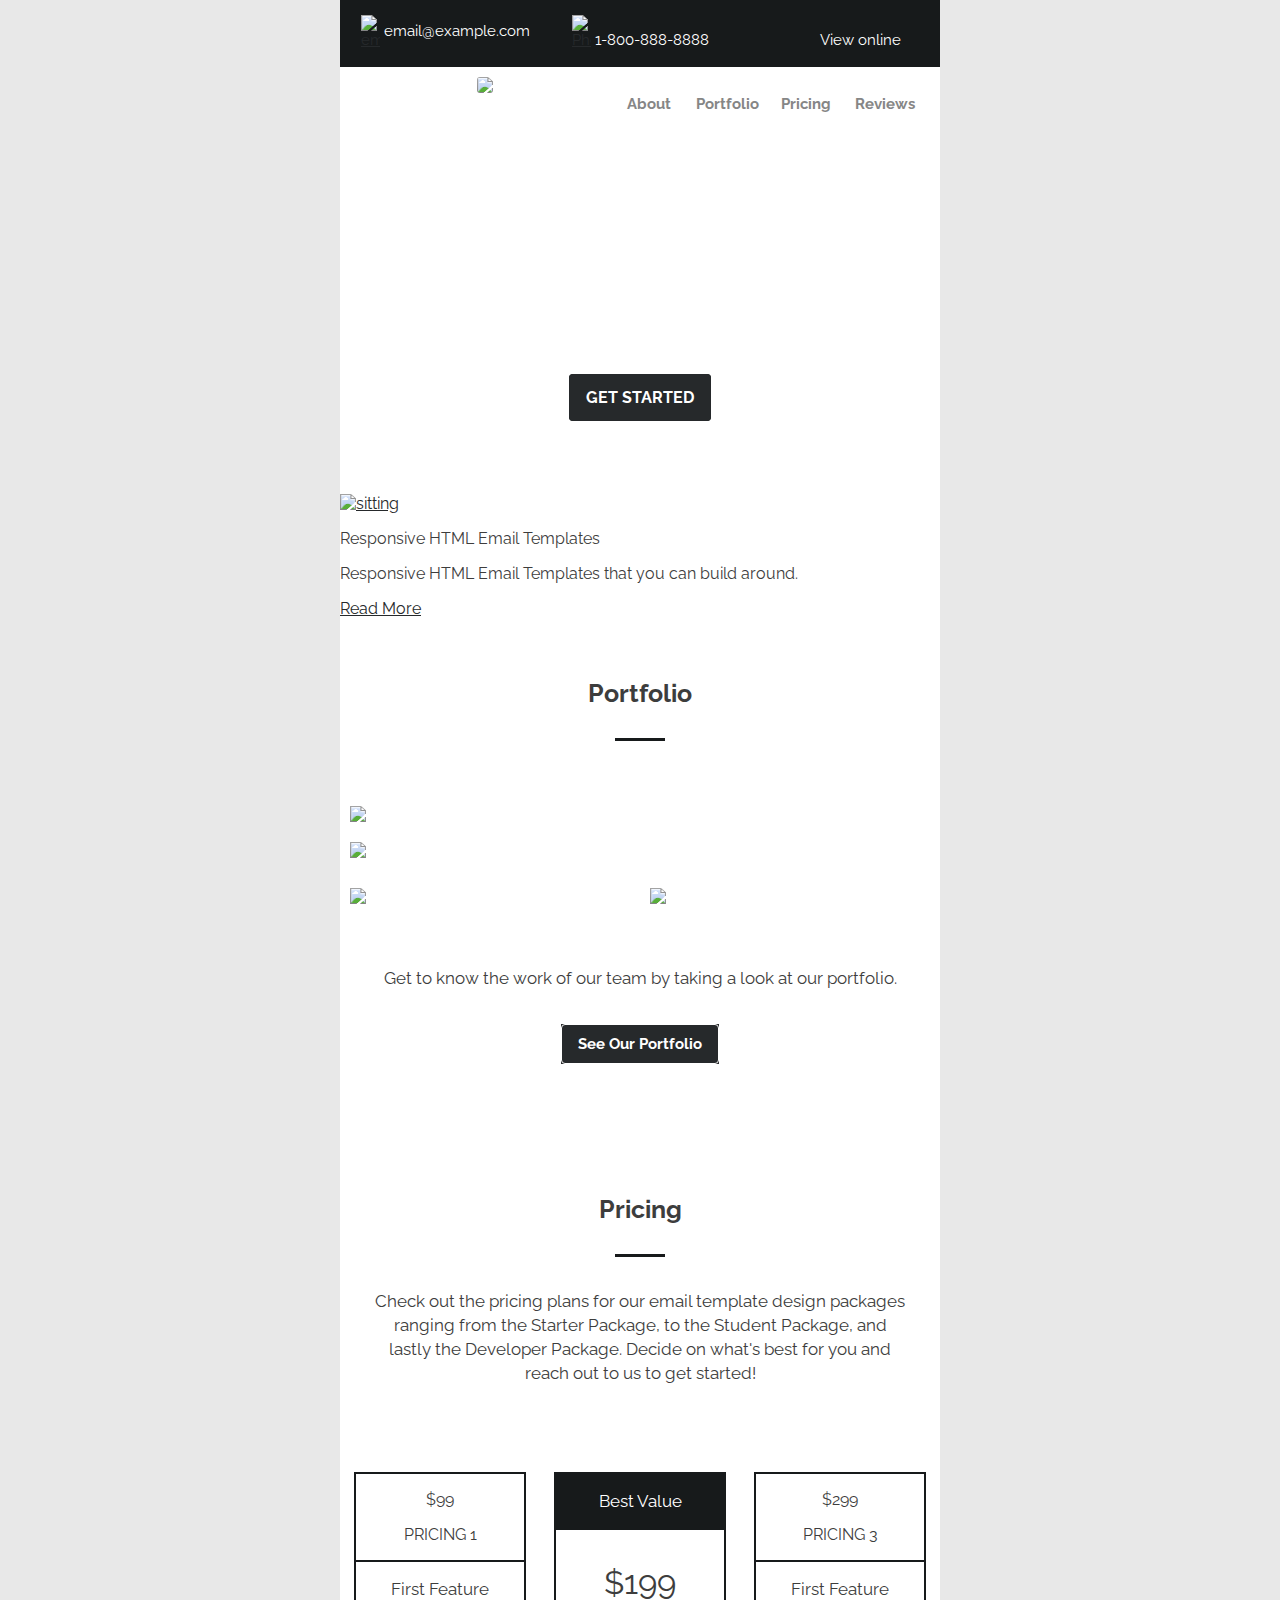
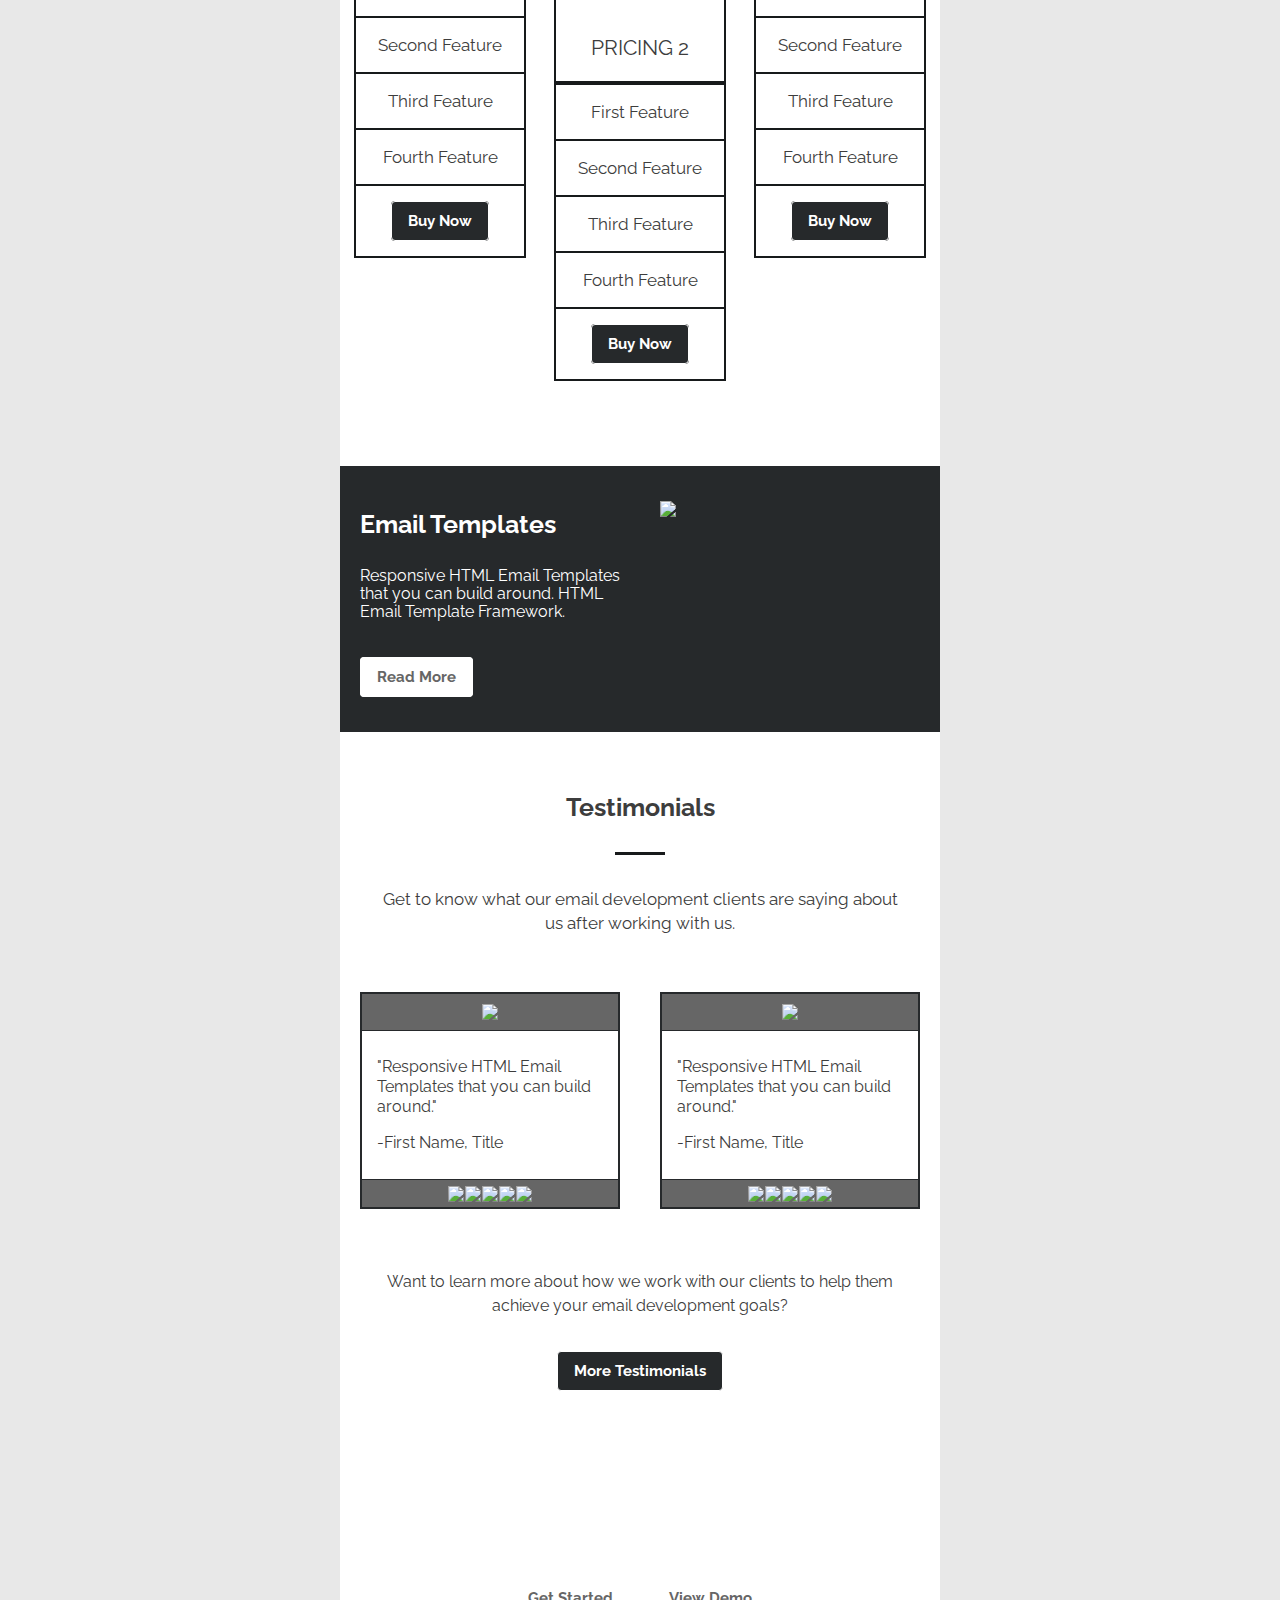
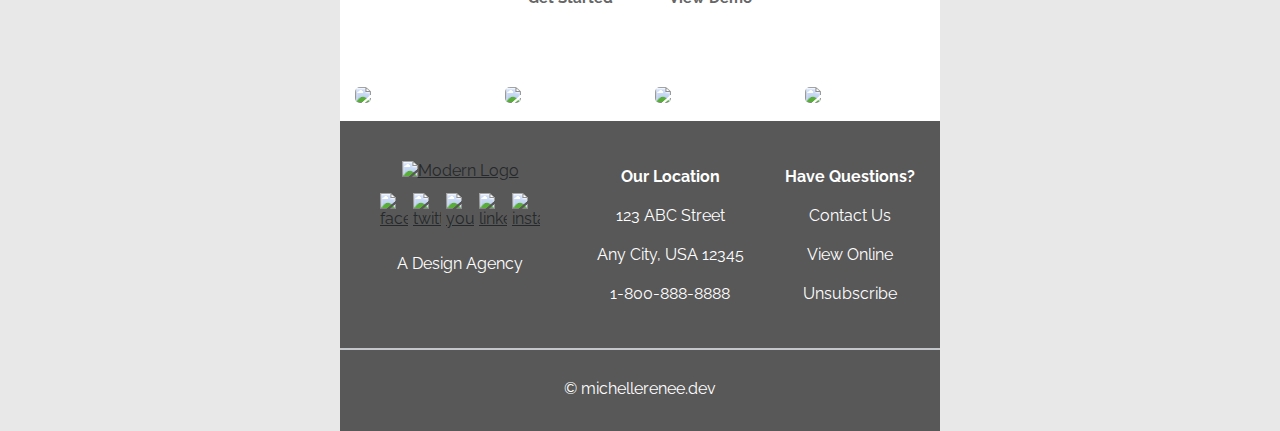
==== commit 84da7204: "Add structure for two columns with background color 1" ====
--- a/index.html
+++ b/index.html
@@ -283,6 +283,66 @@
 
     <!-- START TWO COLUMNS WITH BACKGROUND COLOR 1 -->
     <!--**********I AM HERE**********-->
+    <tr>
+        <td>
+            <table>
+                <tr>
+                    <td class="two-columns">
+                        <!--[if (gte mso 9)|(IE)]>
+                            <table width="100%" style="border-spacing:0;" role="presentation">
+                            <tr>
+                            <td width="300" valign="top" style="padding-top:0;padding-right:0;padding-bottom:0;padding-left:0;">
+                        <![endif]-->
+                        <table class="column">
+                            <tr>
+                                <td class="padding">
+                                    <table class="content">
+                                        <tr>
+                                            <td>
+                                                <a href="https://example.com" target="_blank"><img src="" alt="sitting"></a>
+                                            </td>
+                                        </tr>
+                                    </table>
+                                </td>
+                            </tr>
+                        </table>
+                        <!--[if (gte mso 9)|(IE)]>
+                           </td><td width="300" valign="top" style="padding-top:0;padding-right:0;padding-bottom:0;padding-left:0;">
+                        <![endif]-->
+                        <table class="column">
+                            <tr>
+                                <td class="padding">
+                                    <table class="content">
+                                        <tr>
+                                            <td>
+                                                <p>Responsive HTML Email Templates</p>
+                                                <p>Responsive HTML Email Templates that you can build around.</p>
+                                            </td>
+                                        </tr>
+                                        <tr>
+                                            <td>
+                                                <table>
+                                                    <tr>
+                                                        <td><a href="landing.html" target="_blank">Read More</a>
+                                                        </td>
+                                                    </tr>
+                                                </table>
+                                            </td>
+                                        </tr>
+                                    </table>
+                                </td>
+                            </tr>
+                        </table>
+                        <!--[if (gte mso 9)|(IE)]>
+                              </td>
+                              </tr>
+                              </table>
+                           <![endif]-->
+                    </td>
+                </tr>
+            </table>
+        </td>
+    </tr>
     <!--**********-->
     <!-- ^^ END TWO COLUMNS WITH BACKGROUND COLOR 1 -->
 
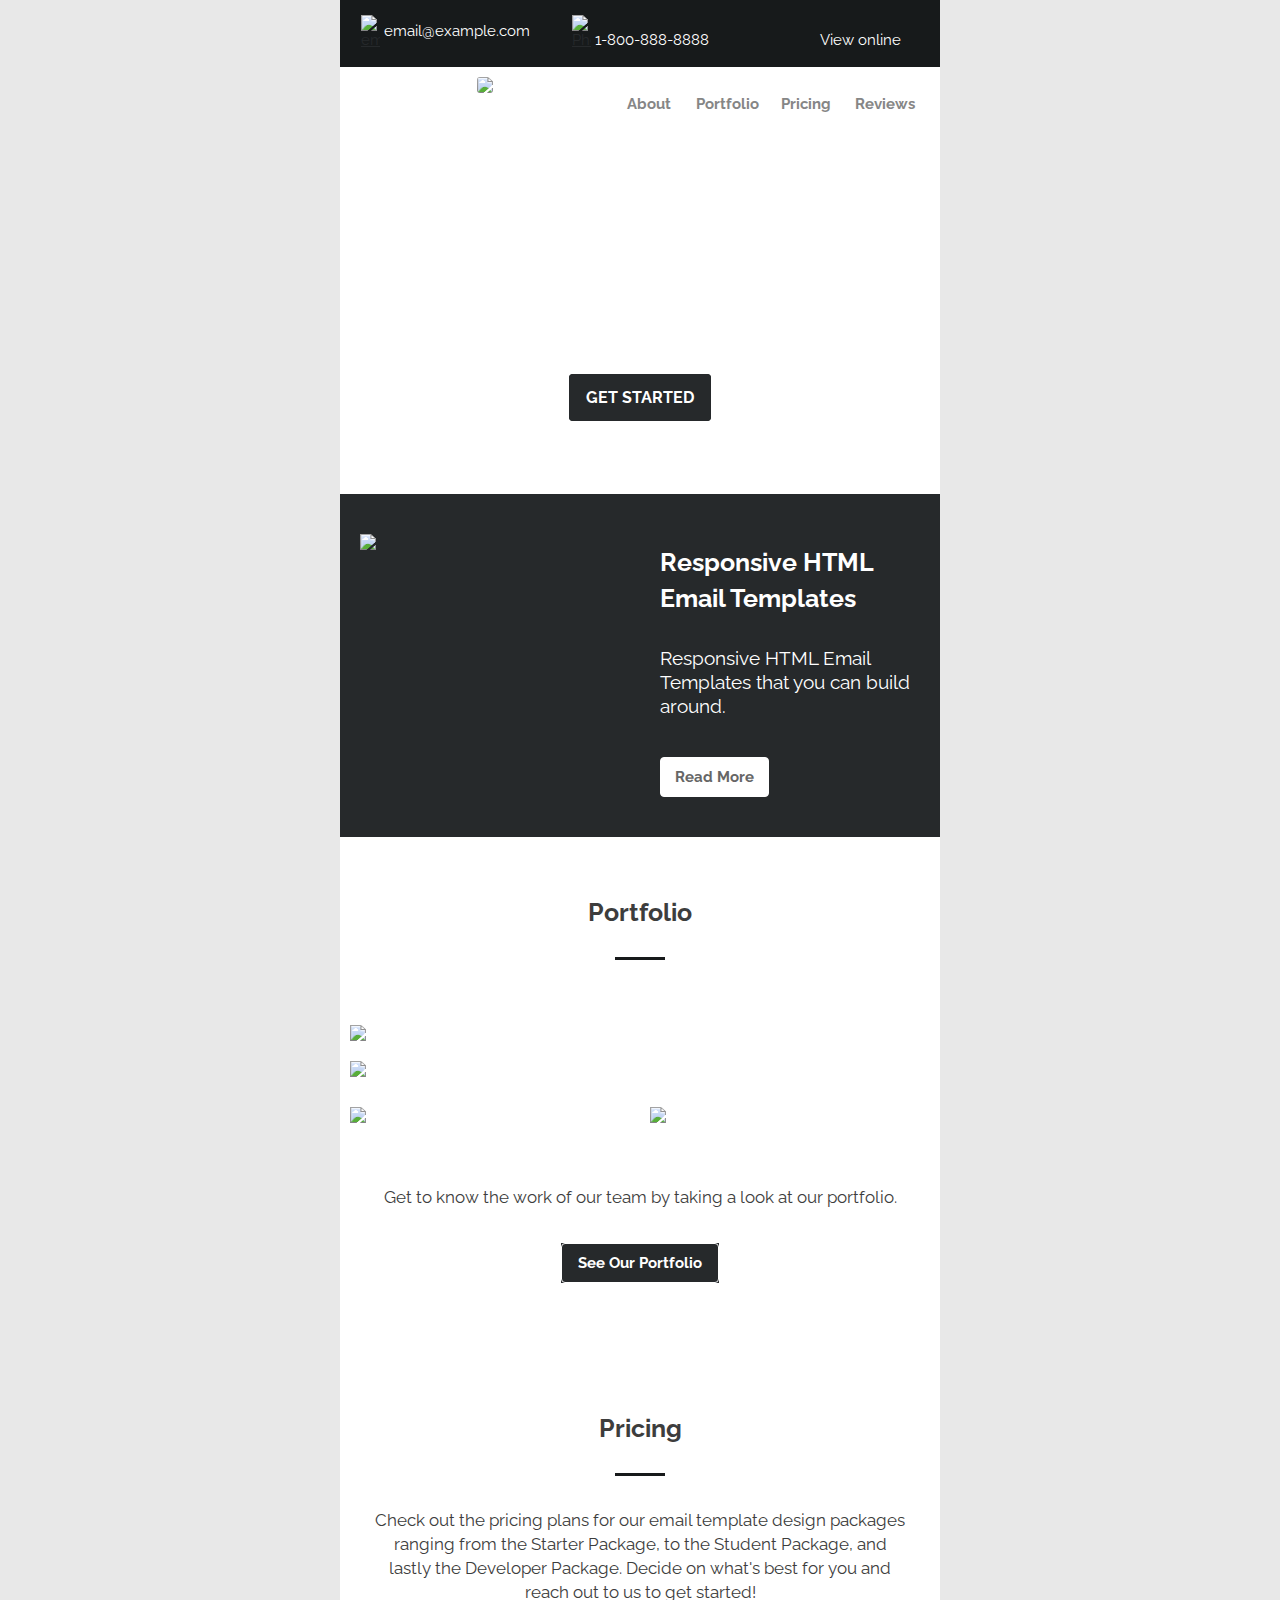
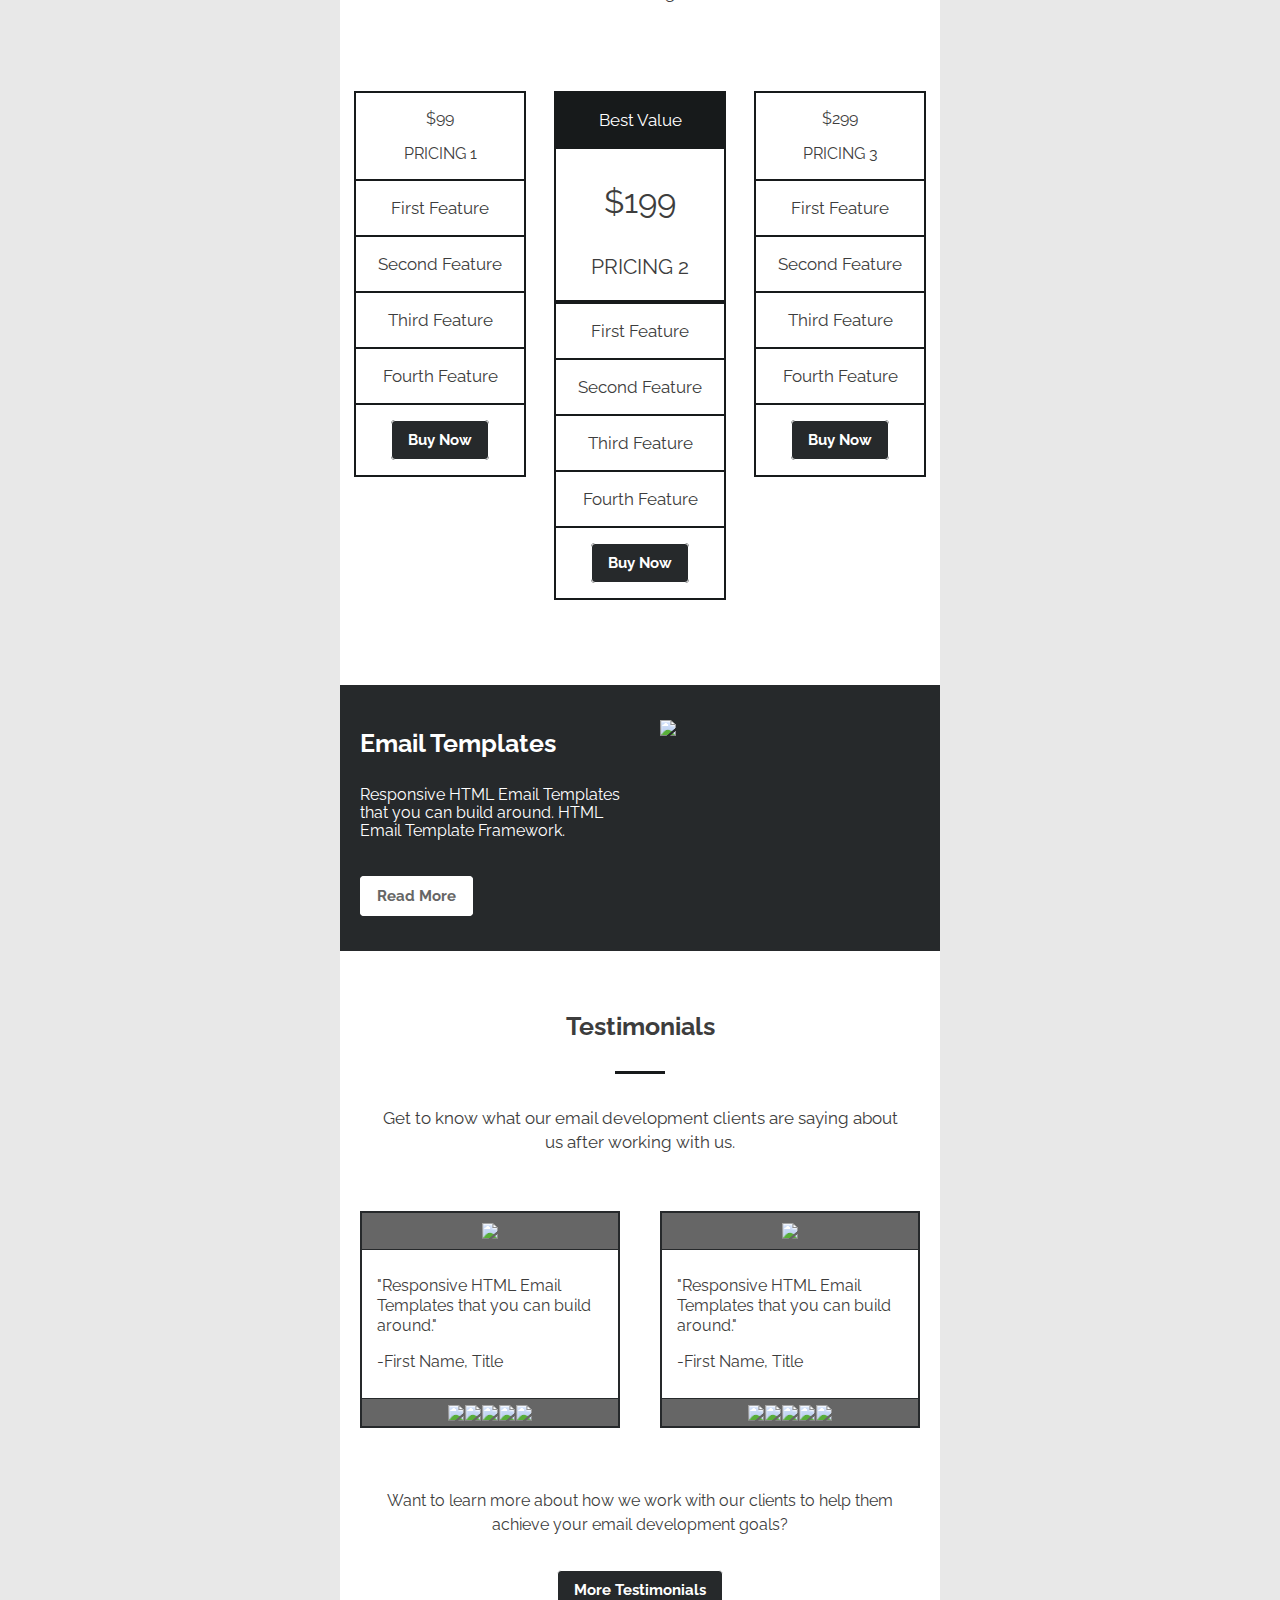
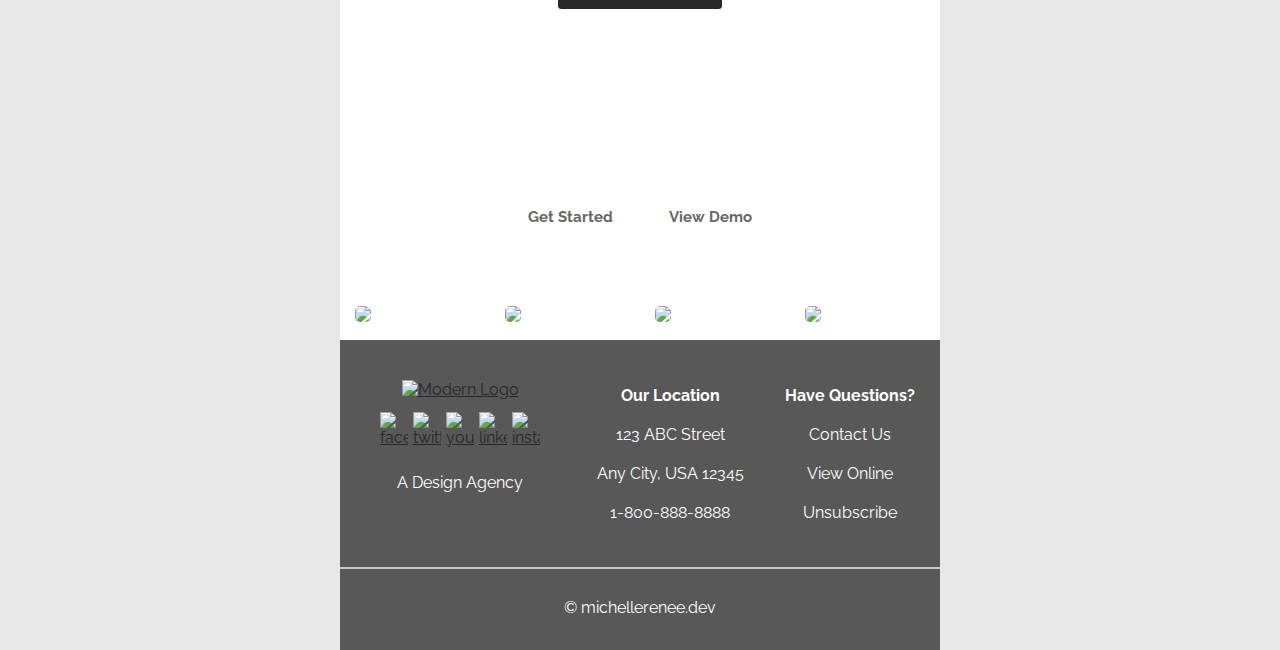
==== commit 6a241e43: "Add cotent to two columns with background color 1 section" ====
--- a/index.html
+++ b/index.html
@@ -279,27 +279,28 @@
     <!-- ^^ END CENTERED CONTENT 1 -->
 
     <!-- START THREE COLUMNS -->
+    <!--**********I AM HERE**********-->
+    <!--**********-->
     <!-- ^^ END THREE COLUMNS -->
 
-    <!-- START TWO COLUMNS WITH BACKGROUND COLOR 1 -->
-    <!--**********I AM HERE**********-->
-    <tr>
-        <td>
-            <table>
-                <tr>
-                    <td class="two-columns">
+    <!-- START TWO COLUMNS WITH BACKGROUND COLOR 1 -->    
+    <tr>
+        <td style="padding-top: 20px; padding-right: 0; padding-bottom: 20px; padding-left: 0; background-color: #26292B;">
+            <table width="100%" style="border-spacing:0;" role="presentation">
+                <tr>
+                    <td class="two-columns" style="padding-right: 0; padding-left: 0; font-size: 0; text-align: center; background-color: #26292B;">
                         <!--[if (gte mso 9)|(IE)]>
                             <table width="100%" style="border-spacing:0;" role="presentation">
                             <tr>
                             <td width="300" valign="top" style="padding-top:0;padding-right:0;padding-bottom:0;padding-left:0;">
                         <![endif]-->
-                        <table class="column">
-                            <tr>
-                                <td class="padding">
-                                    <table class="content">
-                                        <tr>
-                                            <td>
-                                                <a href="https://example.com" target="_blank"><img src="" alt="sitting"></a>
+                        <table class="column" style="border-spacing: 0; vertical-align: top; width: 100%; max-width: 300px; display: inline-block;" role="presentation">
+                            <tr>
+                                <td class="padding" style="padding-top: 20px; padding-right: 20px; padding-bottom: 20px; padding-left: 20px; background-color: #26292B;">
+                                    <table class="content" style="border-spacing: 0; text-align: left;" role="presentation">
+                                        <tr>
+                                            <td style="background-color: #26292B;">
+                                                <a href="https://example.com" target="_blank"><img src="https://i.ibb.co/Vt7D85d/sitting.jpg" alt="sitting" width="280" style="border-width: 0; width: 100%; max-width: 280px; height: auto; display: block;"></a>
                                             </td>
                                         </tr>
                                     </table>
@@ -309,21 +310,22 @@
                         <!--[if (gte mso 9)|(IE)]>
                            </td><td width="300" valign="top" style="padding-top:0;padding-right:0;padding-bottom:0;padding-left:0;">
                         <![endif]-->
-                        <table class="column">
-                            <tr>
-                                <td class="padding">
-                                    <table class="content">
-                                        <tr>
-                                            <td>
-                                                <p>Responsive HTML Email Templates</p>
-                                                <p>Responsive HTML Email Templates that you can build around.</p>
-                                            </td>
-                                        </tr>
-                                        <tr>
-                                            <td>
-                                                <table>
-                                                    <tr>
-                                                        <td><a href="landing.html" target="_blank">Read More</a>
+                        <table class="column" style="border-spacing: 0; vertical-align: top; width: 100%; max-width: 300px; display: inline-block;" role="presentation">
+                            <tr>
+                                <td class="padding" style="padding-top: 0px; padding-right: 20px; padding-bottom: 20px; padding-left: 20px; background-color: #26292B;">
+                                    <table class="content" style="border-spacing: 0; text-align: left;" role="presentation">
+                                        <tr>
+                                            <td style="padding-top: 5px; padding-right: 0; padding-bottom: 10px; padding-left: 0; background-color: #26292B;">
+                                                <p style="font-size: 25px; font-weight: bold; line-height: 36px; color: #ffffff;">Responsive HTML Email Templates</p>
+                                                <p style="padding-top: 5px; font-size: 19px; line-height: 24px; color: #ffffff;">Responsive HTML Email Templates that you can build around.</p>
+                                            </td>
+                                        </tr>
+                                        <tr>
+                                            <td align="left" style="padding-top: 10px; background-color: #26292B;">
+                                                <table align="left" border="0" cellpadding="0" cellspacing="0" style="border-spacing: 0;" role="presentation">
+                                                    <tr>
+                                                        <td align="center" style="border-radius:4px;background-color: #26292B;" bgcolor="#ffffff">
+                                                            <a href="landing.html" target="_blank" style="font-size: 15px; font-weight: bold; text-decoration: none; color: #666666; background-color: #ffffff; border: 1px solid #ffffff; border-radius: 4px;padding:10px 14px; display: inline-block;">Read More</a>
                                                         </td>
                                                     </tr>
                                                 </table>
@@ -342,8 +344,7 @@
                 </tr>
             </table>
         </td>
-    </tr>
-    <!--**********-->
+    </tr>    
     <!-- ^^ END TWO COLUMNS WITH BACKGROUND COLOR 1 -->
 
     <!-- START CENTERED CONTENT 2 -->    
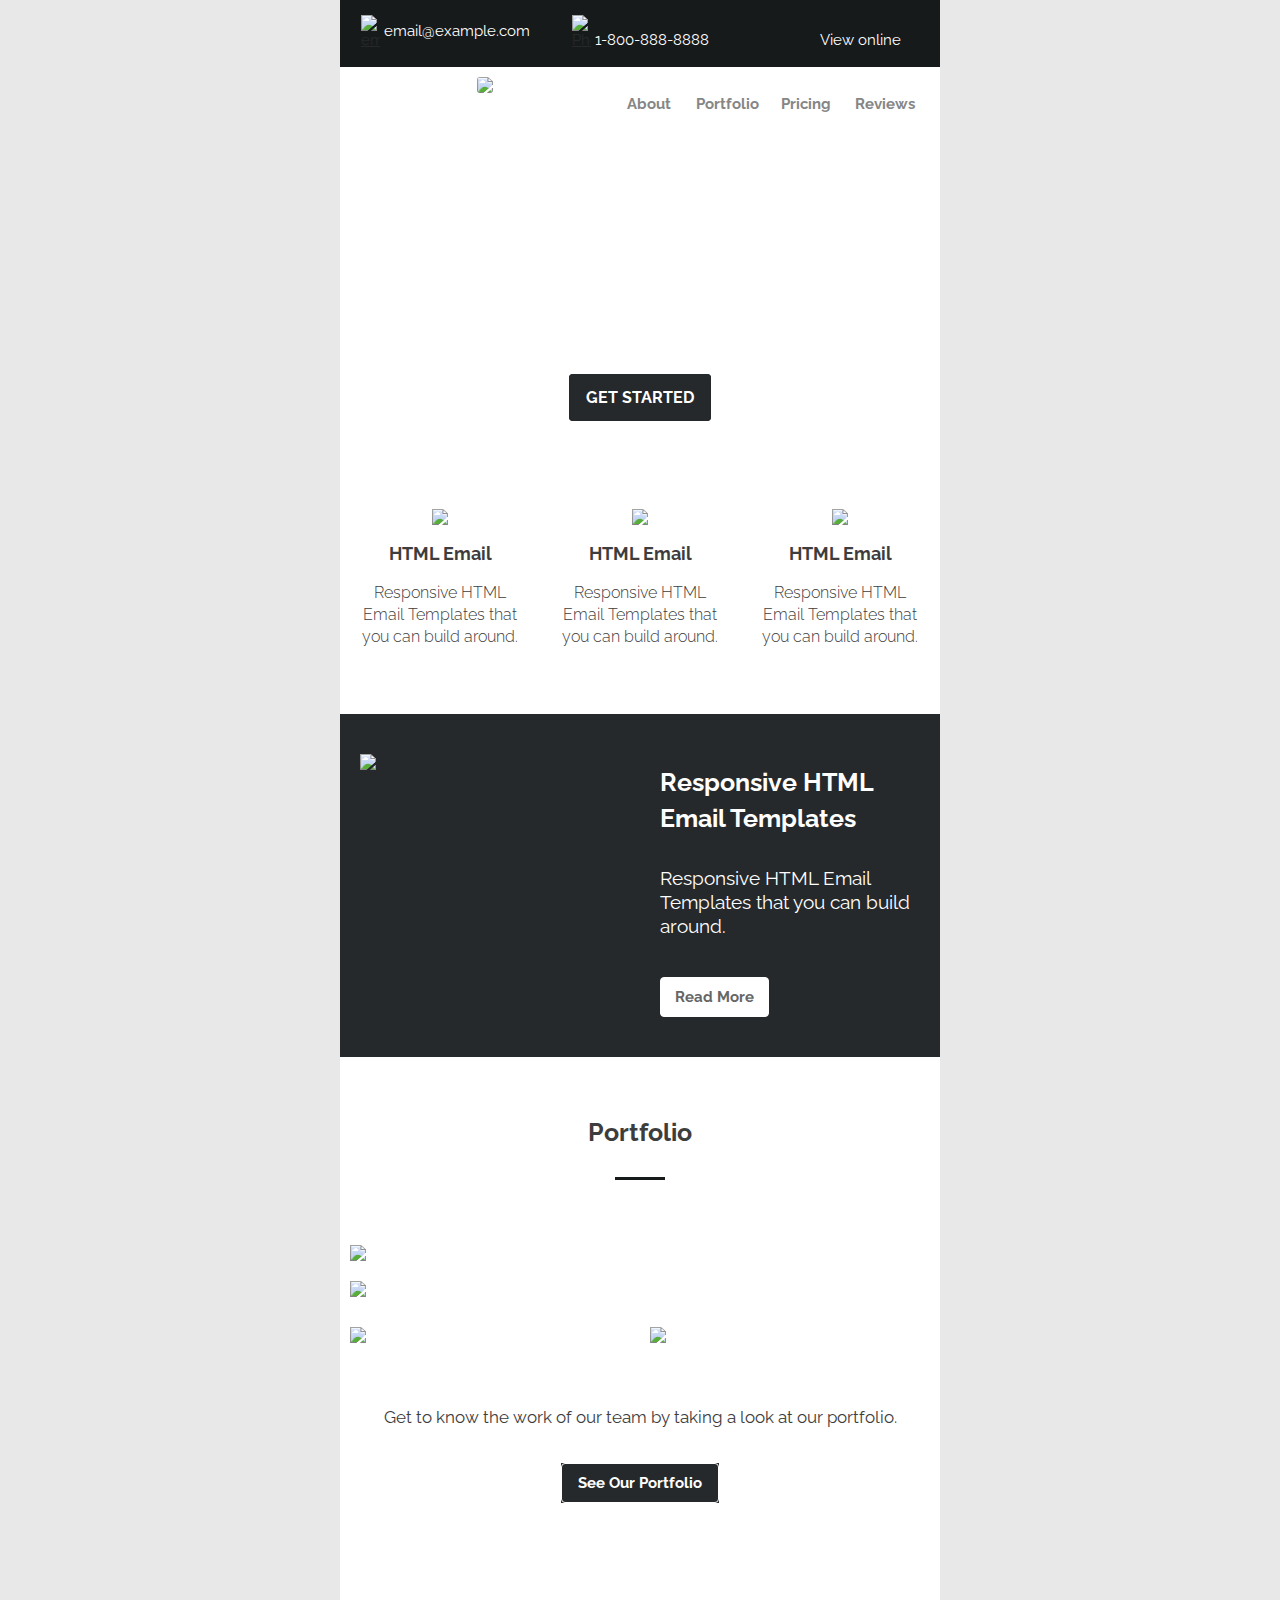
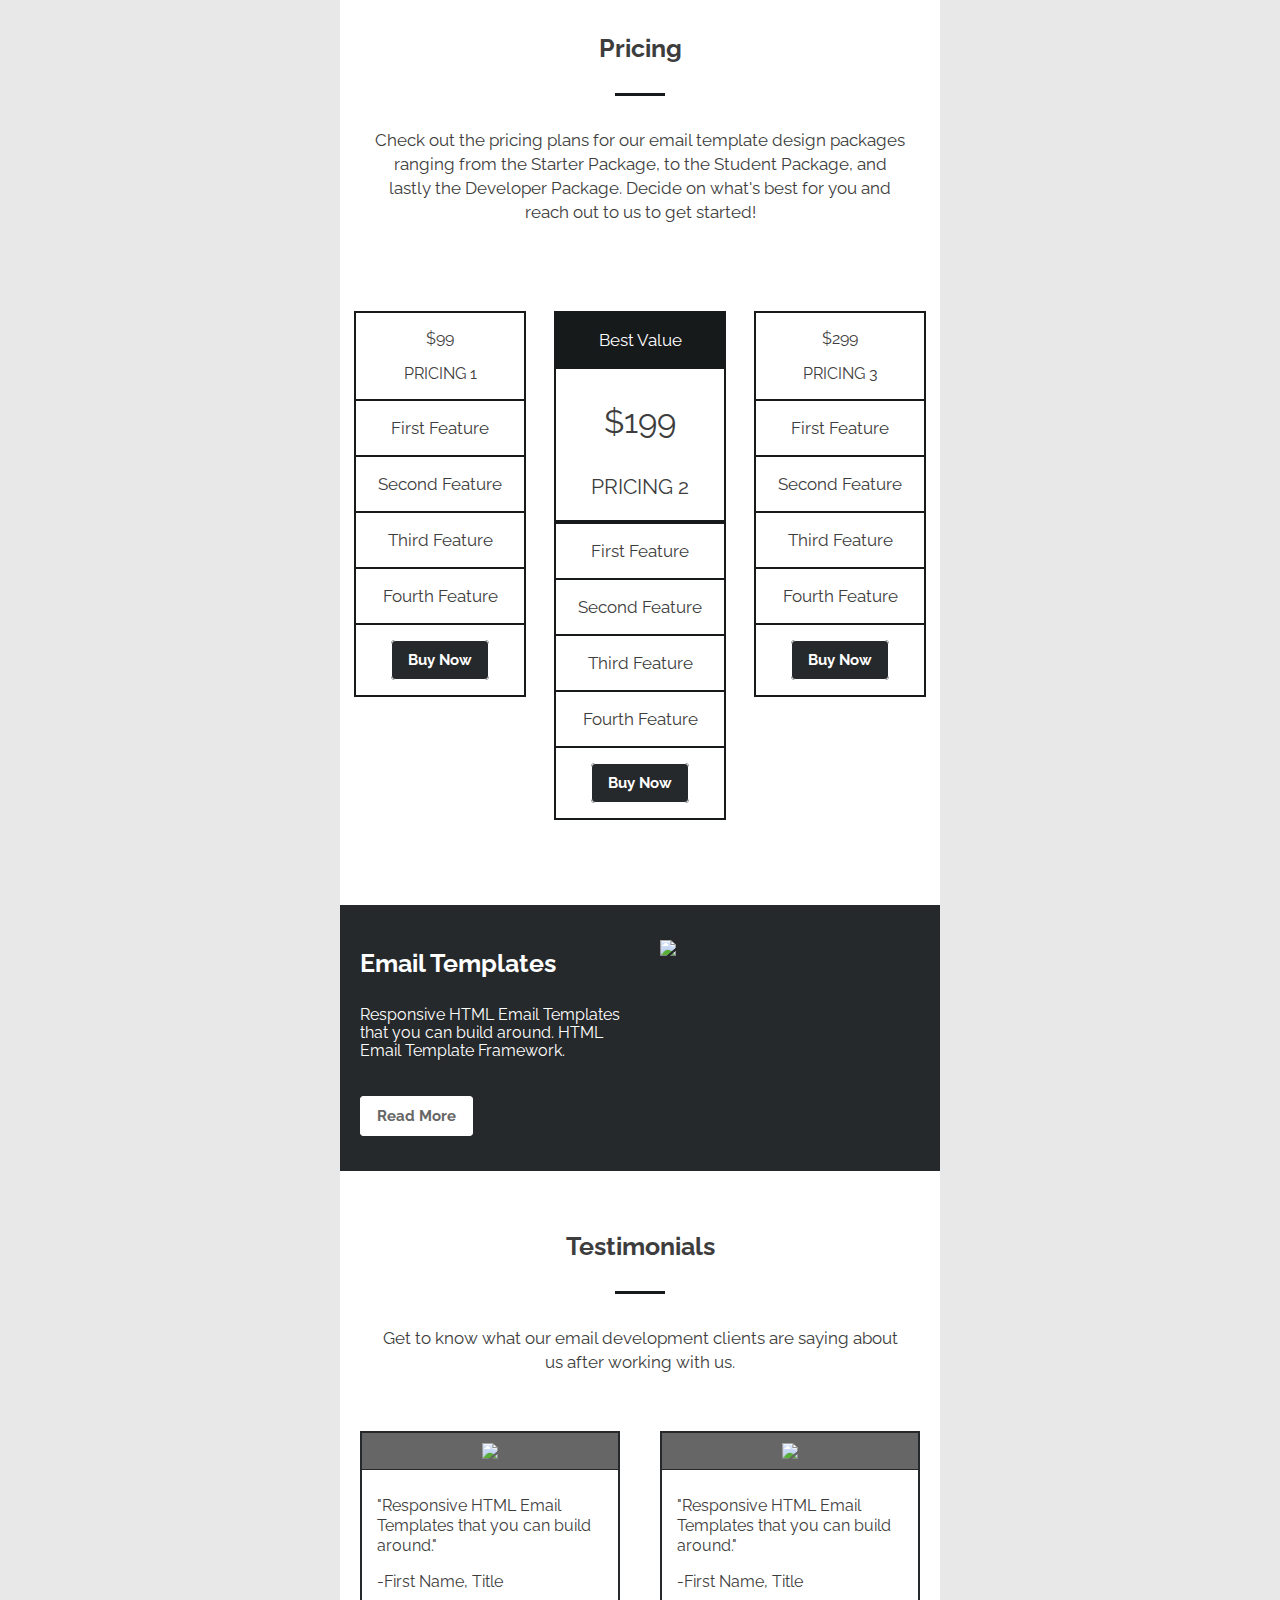
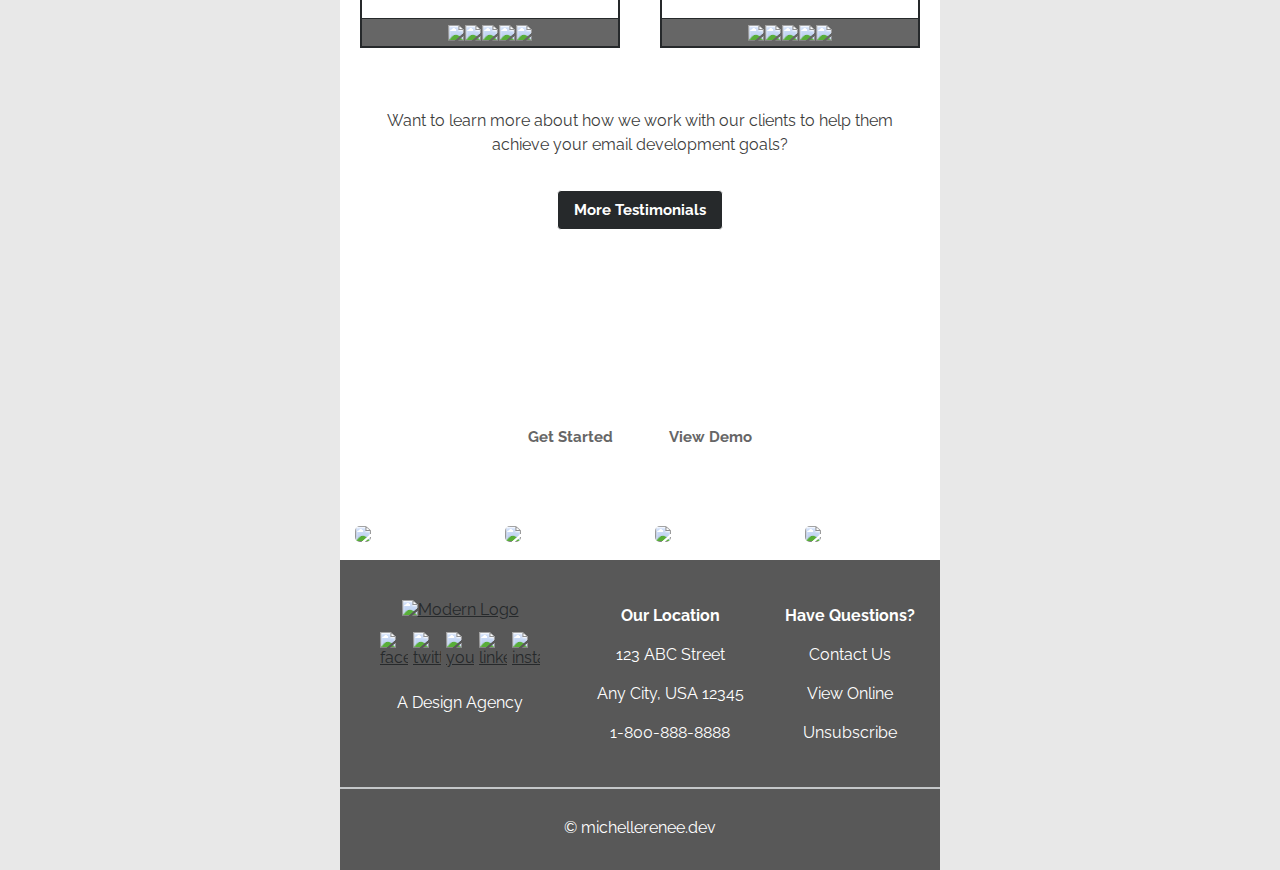
==== commit 4dfefc42: "Add content to first three column section" ====
--- a/index.html
+++ b/index.html
@@ -280,6 +280,77 @@
 
     <!-- START THREE COLUMNS -->
     <!--**********I AM HERE**********-->
+    <tr>
+        <td style="padding-top: 0; padding-right: 0; padding-bottom: 35px; padding-left: 0;">
+            <table width="100%" style="border-spacing: 0;" role="presentation">
+                <tr>
+                    <td class="three-columns" style="padding-right: 0; padding-left: 0; font-size: 0; text-align: center;">
+                        <!--[if (gte mso 9)|(IE)]>
+                            <table width="100%" style="border-spacing:0;" role="presentation">
+                            <tr>
+                            <td width="200" valign="top" style="padding-top:0;padding-right:0;padding-bottom:0;padding-left:0;">
+                        <![endif]-->
+                        <table class="column" style="border-spacing: 0; width: 100%; max-width: 200px; display: inline-block; vertical-align: top;" role="presentation">
+                            <tr>
+                                <td class="padding" style="padding-top: 15px; padding-right: 12px; padding-bottom: 15px; padding-left: 12px;">
+                                    <table class="content" style="border-spacing: 0; text-align: center;" role="presentation">
+                                        <tr>
+                                            <td>
+                                                <a href="https://example.com" target="_blank"><img src="https://i.ibb.co/FW7xHqB/email.png" alt="email" class="three-col-img" width="130" style="max-width: 130px;" border="0"></a>
+                                                <p style="font-size: 18px; font-weight: bold;">HTML Email</p>
+                                                <p style="font-size: 16px; line-height: 22px; font-weight: 300;">Responsive HTML Email Templates that you can build around.</p>
+                                            </td>
+                                        </tr>
+                                    </table>
+                                </td>
+                            </tr>
+                        </table>
+                        <!--[if (gte mso 9)|(IE)]>
+                            </td><td width="200" valign="top" style="padding-top:0;padding-right:0;padding-bottom:0;padding-left:0;">
+                        <![endif]-->
+                        <table class="column" style="border-spacing: 0; width: 100%; max-width: 200px; display: inline-block; vertical-align: top;" role="presentation">
+                            <tr>
+                                <td class="padding" style="padding-top: 15px; padding-right: 12px; padding-bottom: 15px; padding-left: 12px;">
+                                    <table class="content" style="border-spacing: 0; text-align: center;" role="presentation">
+                                        <tr>
+                                            <td>
+                                                <a href="https://example.com" target="_blank"><img src="https://i.ibb.co/D8m6nDb/settings.png" alt="settings" class="three-col-img" width="130" style="max-width: 130px;" border="0"></a>
+                                                <p style="font-size: 18px; font-weight: bold;">HTML Email</p>
+                                                <p style="font-size: 16px; line-height: 22px; font-weight: 300;">Responsive HTML Email Templates that you can build around.</p>
+                                            </td>
+                                        </tr>
+                                    </table>
+                                </td>
+                            </tr>
+                        </table>
+                        <!--[if (gte mso 9)|(IE)]>
+                           </td><td width="200" valign="top" style="padding-top:0;padding-right:0;padding-bottom:0;padding-left:0;">
+                        <![endif]-->
+                        <table class="column" style="border-spacing: 0; width: 100%; max-width: 200px; display: inline-block; vertical-align: top;" role="presentation">
+                            <tr>
+                                <td class="padding" style="padding-top: 15px; padding-right: 12px; padding-bottom: 15px; padding-left: 12px;">
+                                    <table class="content" style="border-spacing: 0; text-align: center;" role="presentation">
+                                        <tr>
+                                            <td>
+                                                <a href="https://example.com" target="_blank"><img src="https://i.ibb.co/59k0Ngw/home.png" alt="home" class="three-col-img" width="130" style="max-width: 130px;" border="0"></a>
+                                                <p style="font-size: 18px; font-weight: bold;">HTML Email</p>
+                                                <p style="font-size: 16px; line-height: 22px; font-weight: 300;">Responsive HTML Email Templates that you can build around.</p>
+                                            </td>
+                                        </tr>
+                                    </table>
+                                </td>
+                            </tr>
+                        </table>
+                        <!--[if (gte mso 9)|(IE)]>
+                            </td>
+                            </tr>
+                            </table>
+                        <![endif]-->
+                    </td>
+                </tr>
+            </table>
+        </td>
+    </tr>
     <!--**********-->
     <!-- ^^ END THREE COLUMNS -->
 
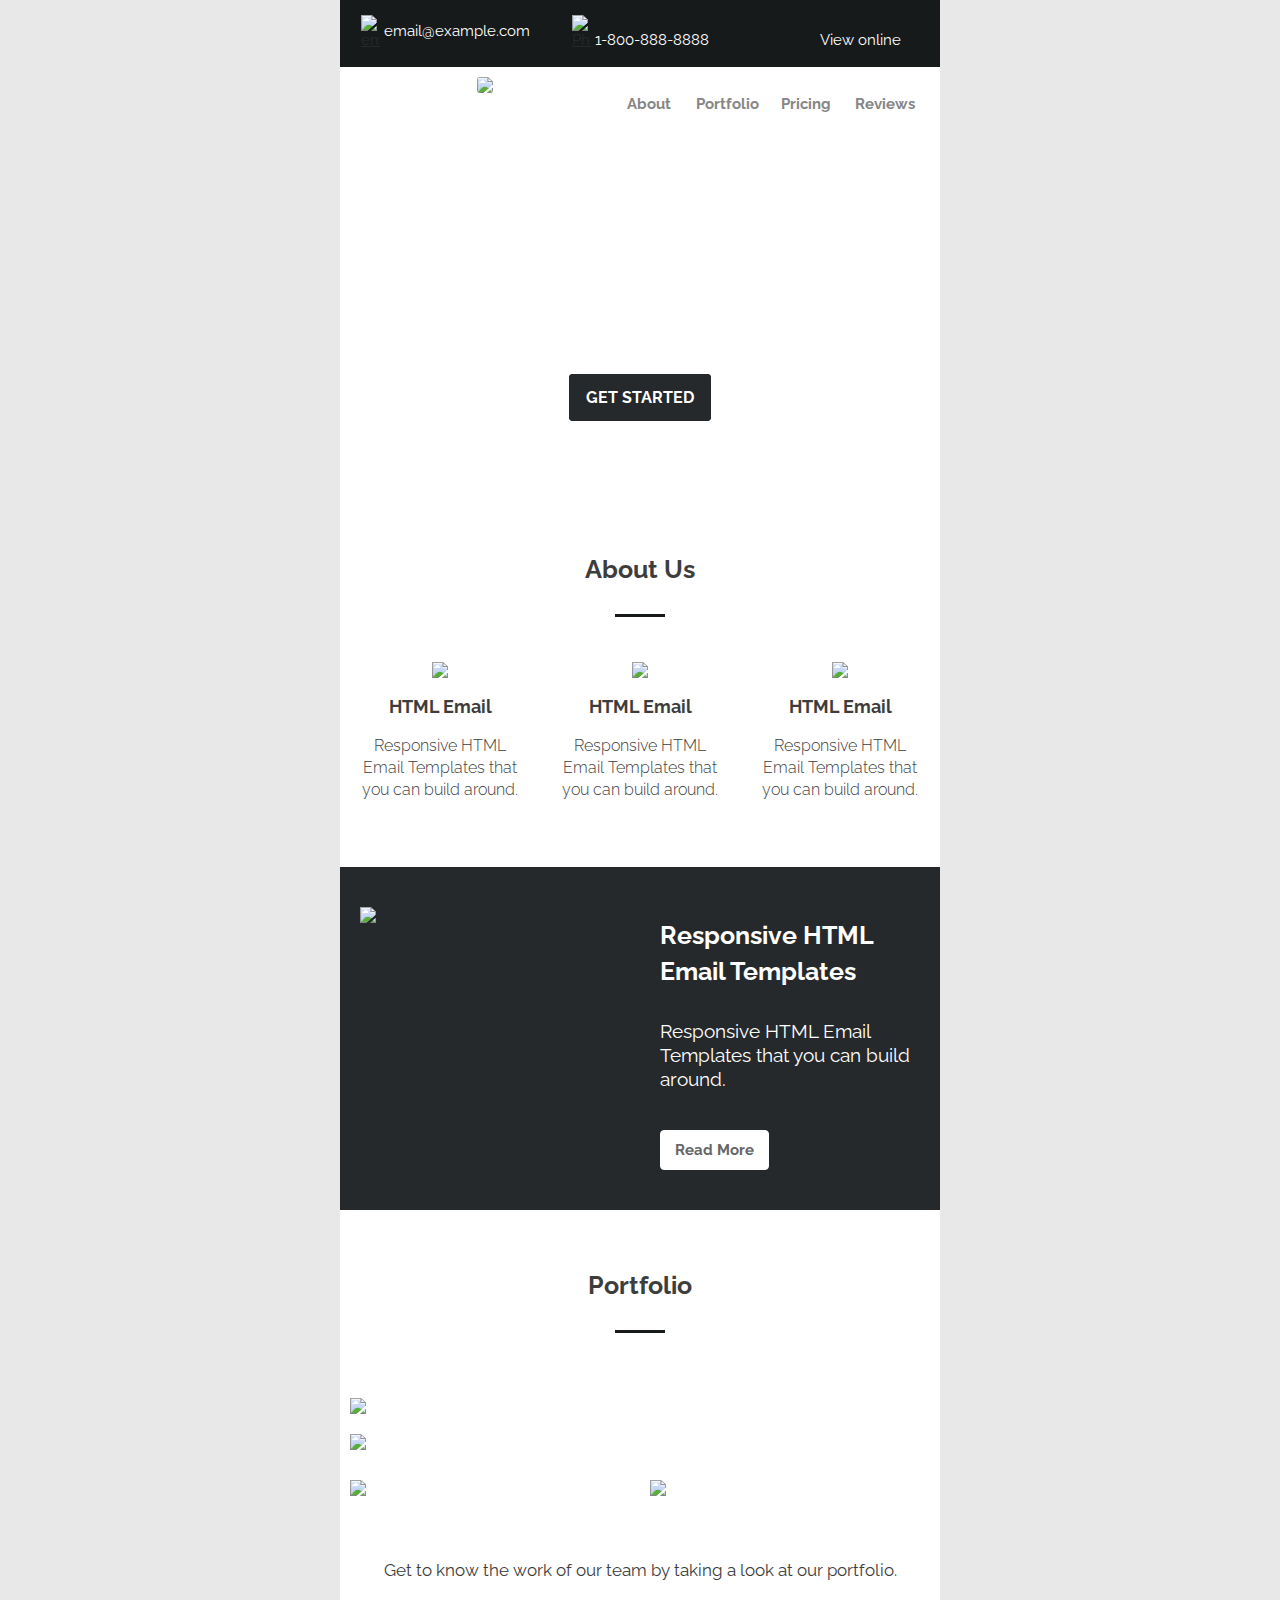
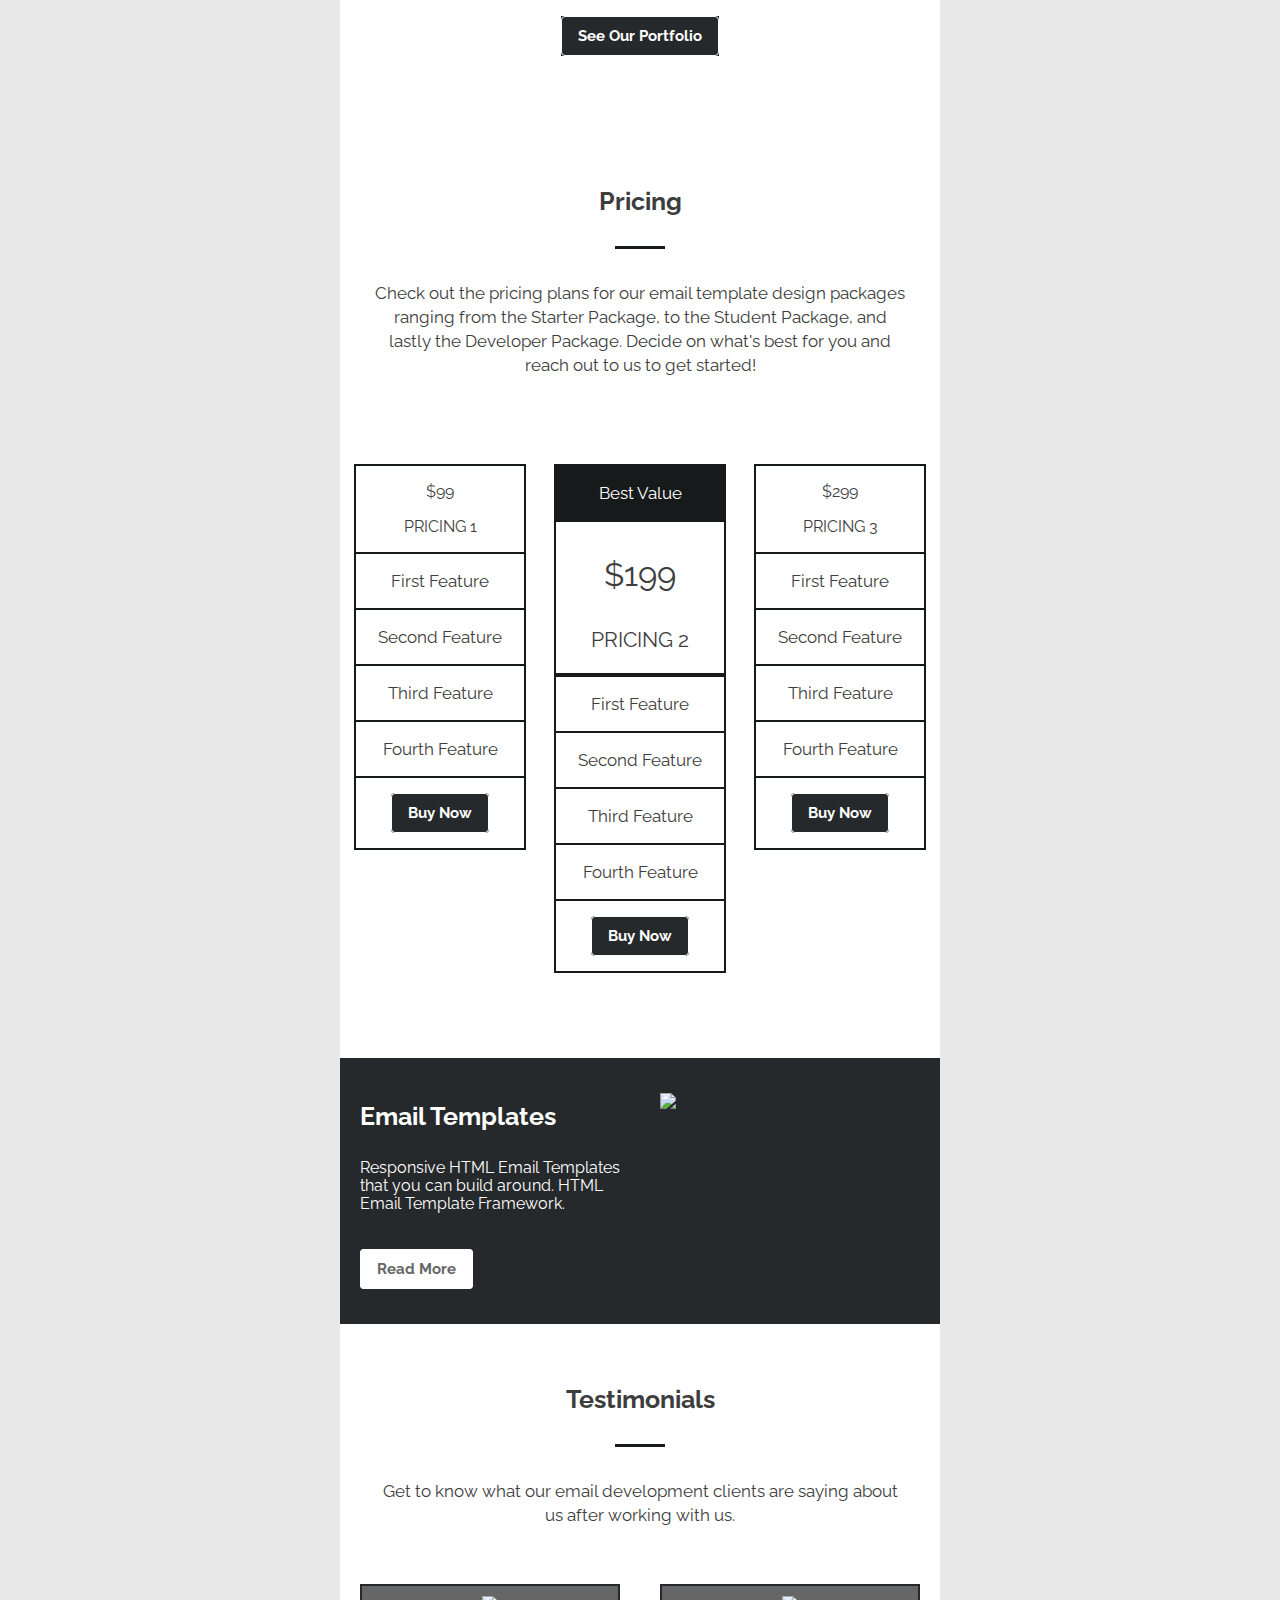
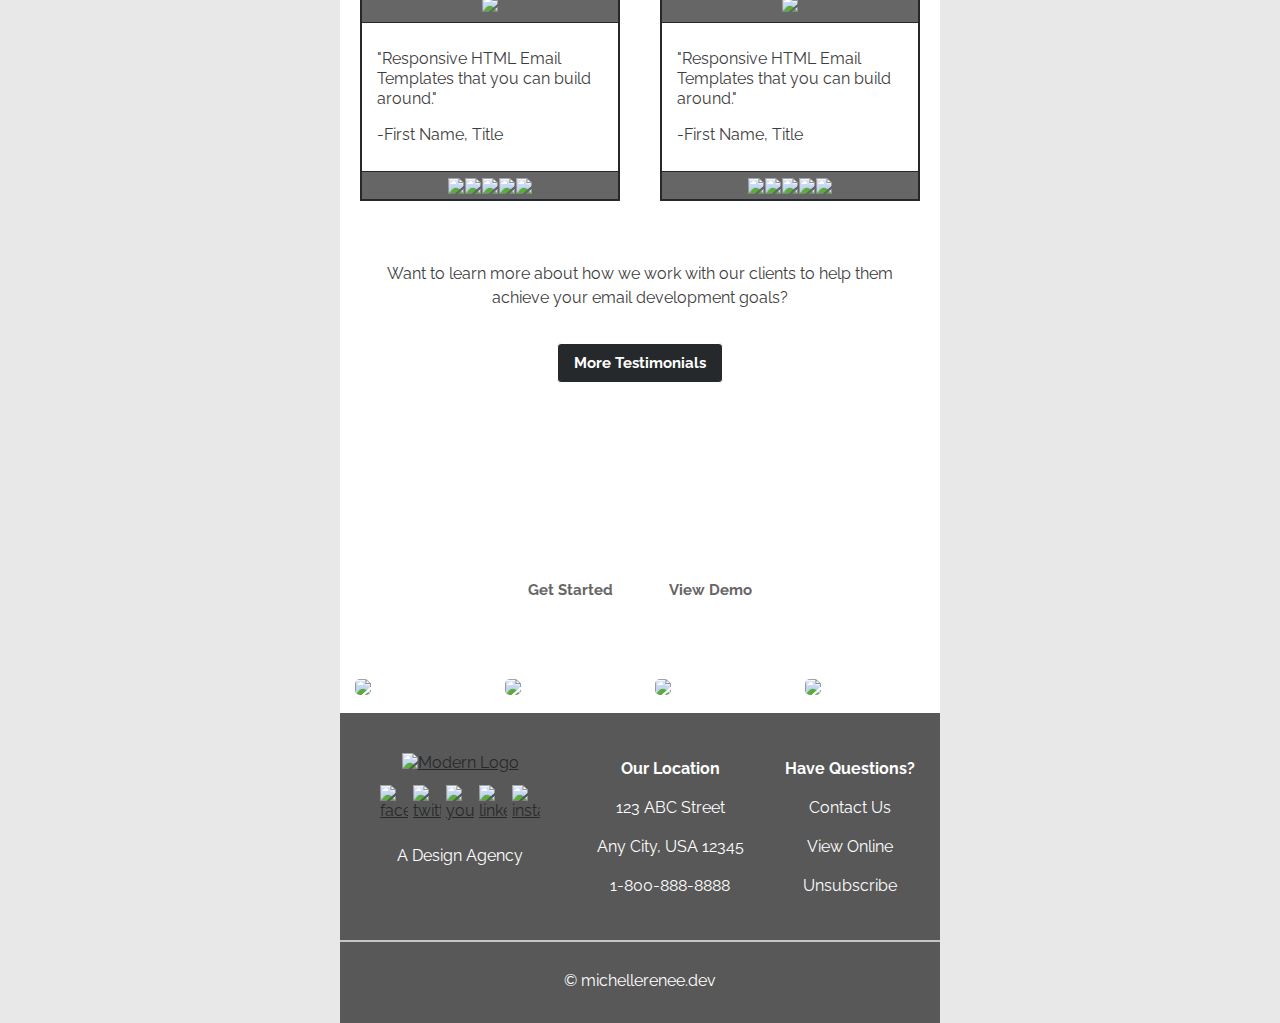
==== commit 90ed2885: "Add structure and content to first centered content section" ====
--- a/index.html
+++ b/index.html
@@ -276,10 +276,39 @@
     <!-- ^^ END BANNER/HERO -->
 
     <!-- START CENTERED CONTENT 1 -->
+    <!--**********I AM HERE**********-->
+    <tr>
+        <td style="padding-top: 20px; padding-right: 0; padding-bottom: 20px; padding-left: 0;">
+            <table width="100%" style="border-spacing: 0;" role="presentation">
+                <tr>
+                    <td class="padding content" style="padding-top: 15px; padding-right: 20px; padding-bottom: 10px; padding-left: 20px; width: 100%; text-align: center; font-size: 20px;">
+                        <p style="font-size: 25px; line-height: 30px; padding-bottom: 5px; font-weight: bold;">About Us</p>
+                        <table align="center" width="100%" border="0" cellspacing="0" cellpadding="0" role="presentation">
+                            <tr>
+                                <td align="center">
+                                    <table width="50" border="0" cellspacing="0" cellpadding="0" role="presentation">
+                                        <tr>
+                                        <!--[if (gte mso 9)|(IE)]>
+                                            <td style="padding-top:15px;padding-bottom:15px;">
+                                        <![endif]-->
+                                        <td width="50" align="cellpadding" style="border-top: 3px solid #171a1b;"></td>
+                                        <!--[if (gte mso 9)|(IE)]>
+                                            </td>
+                                        <![endif]-->
+                                        </tr>
+                                    </table>
+                                </td>
+                            </tr>
+                        </table>
+                    </td>
+                </tr>
+            </table>
+        </td>
+    </tr>
+    <!--**********-->
     <!-- ^^ END CENTERED CONTENT 1 -->
 
-    <!-- START THREE COLUMNS -->
-    <!--**********I AM HERE**********-->
+    <!-- START THREE COLUMNS -->    
     <tr>
         <td style="padding-top: 0; padding-right: 0; padding-bottom: 35px; padding-left: 0;">
             <table width="100%" style="border-spacing: 0;" role="presentation">
@@ -350,8 +379,7 @@
                 </tr>
             </table>
         </td>
-    </tr>
-    <!--**********-->
+    </tr>    
     <!-- ^^ END THREE COLUMNS -->
 
     <!-- START TWO COLUMNS WITH BACKGROUND COLOR 1 -->    
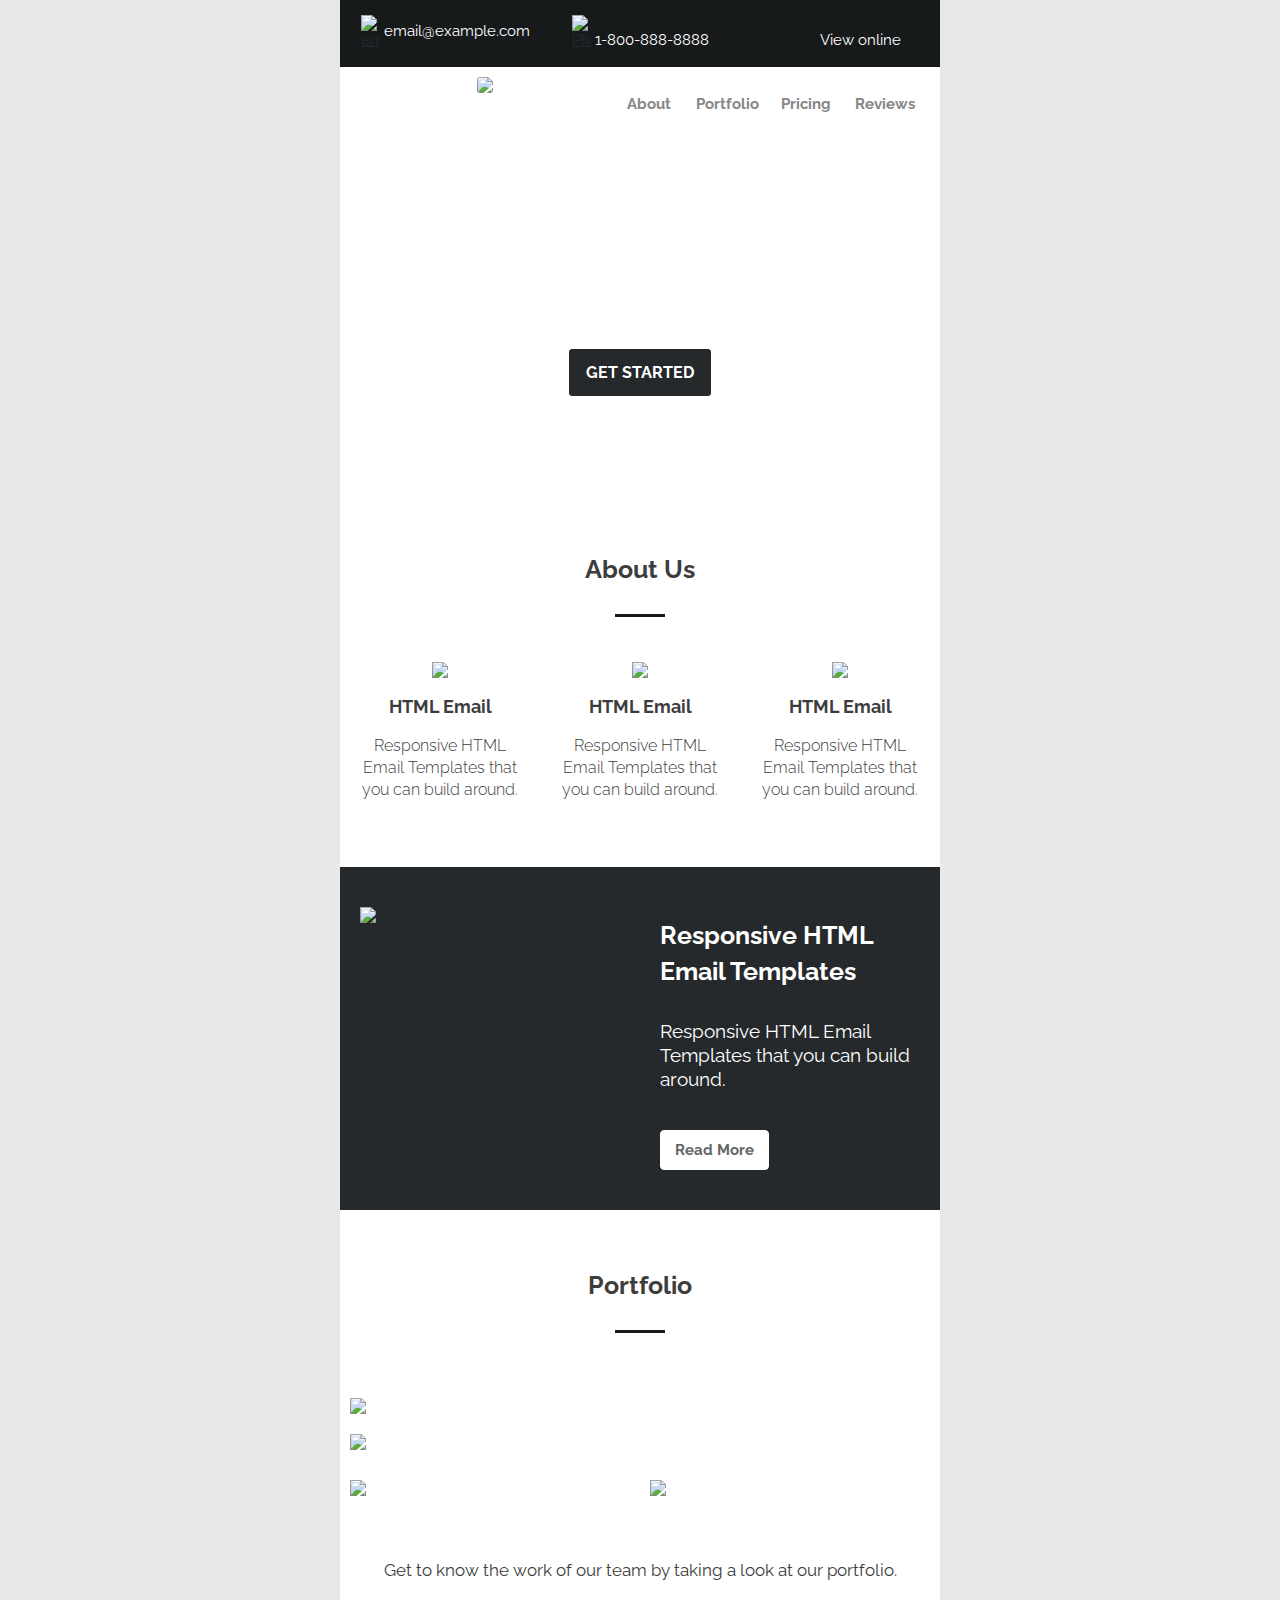
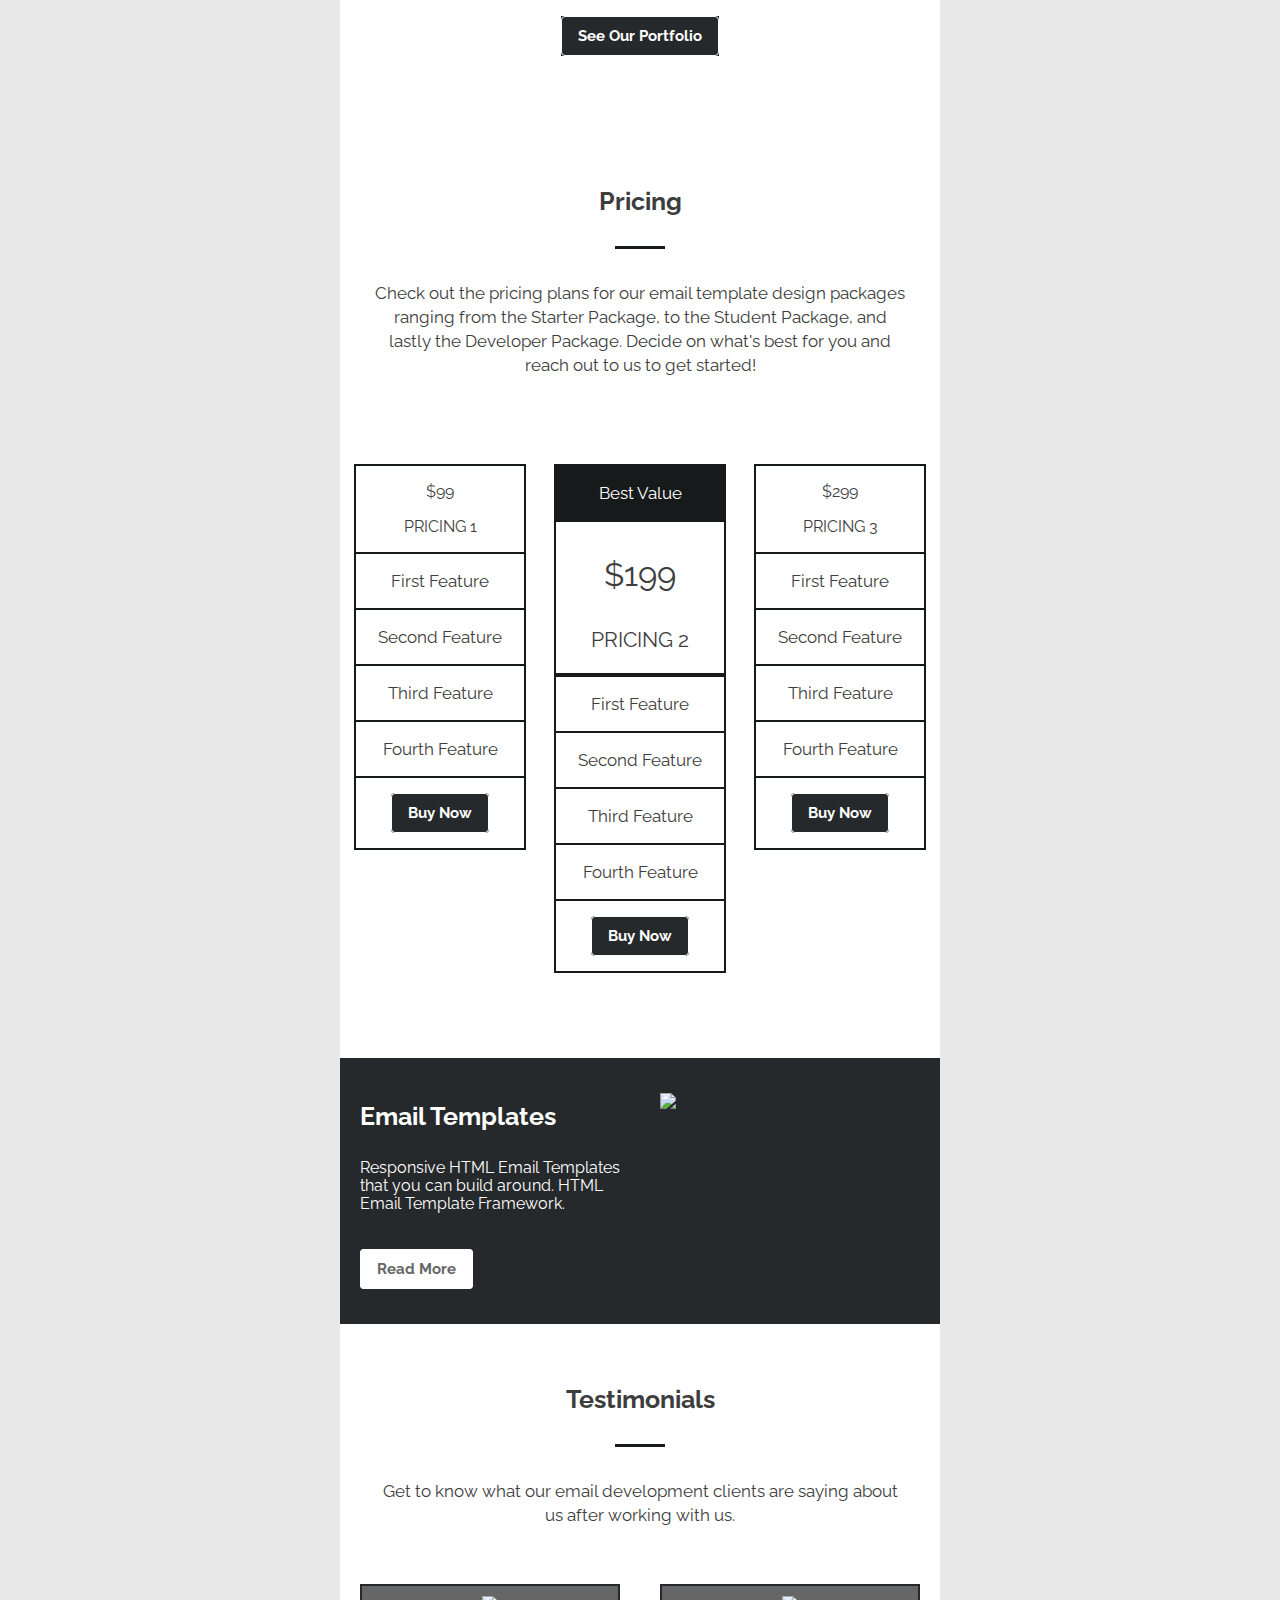
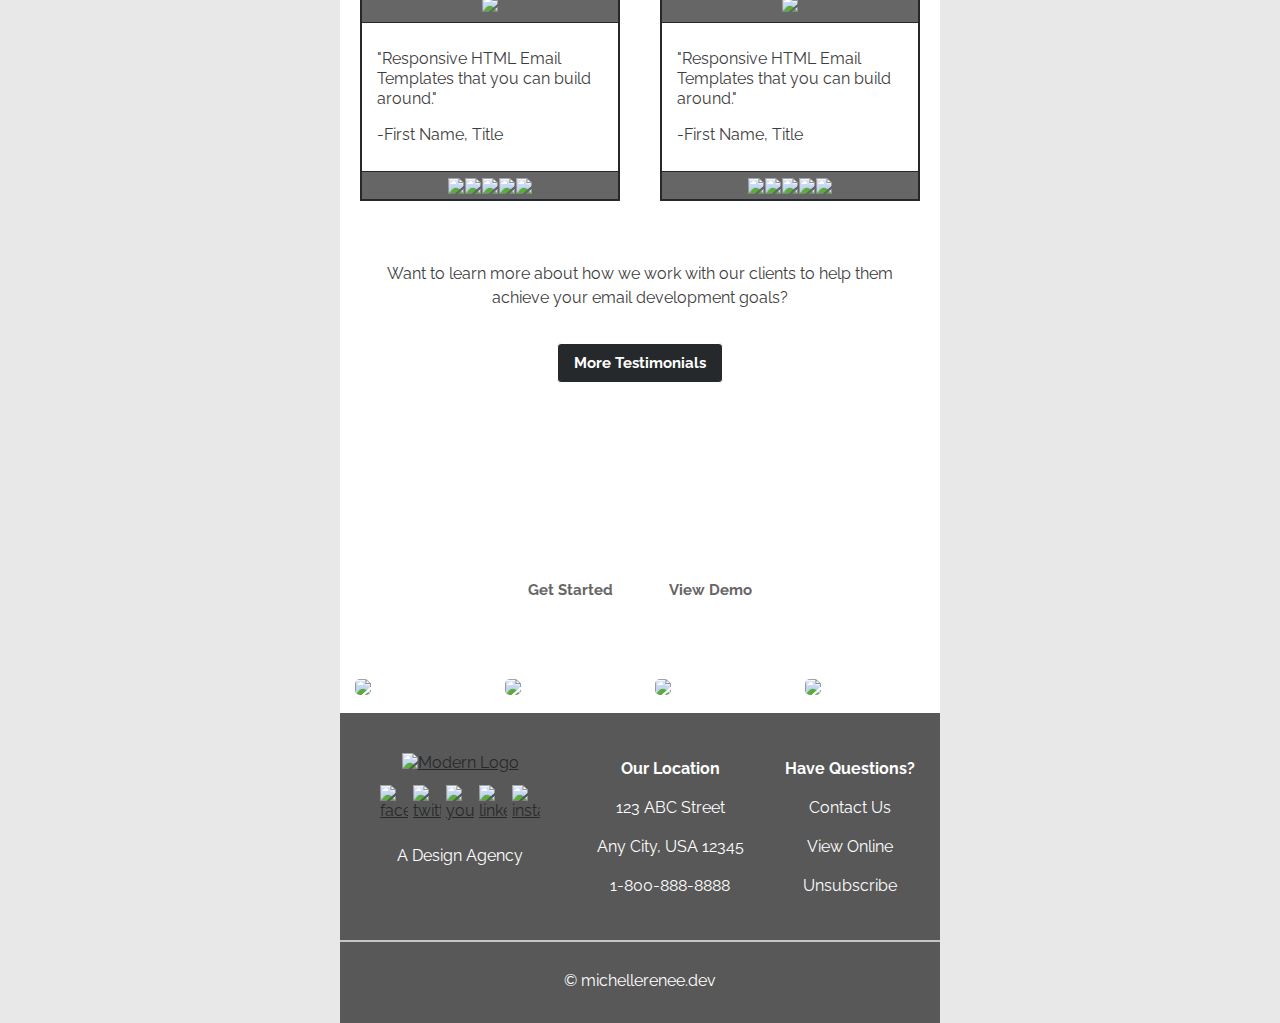
==== commit feac9b7c: "Edit and Update" ====
--- a/index.html
+++ b/index.html
@@ -225,8 +225,9 @@
     <!-- ^^ END LOGO & NAVIGATION -->
 
     <!-- START BANNER/HERO -->
-    <tr>
-        <td class="banner" background="https://i.ibb.co/SfBWgwb/modern-mountain-banner.jpg" width="600" height="369" style="background-position: center top;">
+    <!--**********I AM HERE**********-->
+    <tr>
+        <td class="banner"background="https://i.ibb.co/SfBWgwb/modern-mountain-banner.jpg" width="600" height="369" style="background-position: center top;">
             <!--[if (gte mso 9)|(IE)]>
             <v:rect xmlns:v="urn:schemas-microsoft-com:vml" fill="true" stroke="false" style="width:600px;height:369px;">
             <v:fill type="tile" src="https://i.ibb.co/SfBWgwb/modern-mountain-banner.jpg" />
@@ -234,49 +235,55 @@
             <![endif]-->
             <table class="darkmode-transparent" cellpadding="0" cellspacing="0" role="presentation">
                 <tr>
-                    <td width="600" align="center" valign="middleS">
+                    <td width="600" align="center" valign="middle">
                         <table class="darkmode-transparent" cellpadding="0" cellspacing="0" role="presentation">
                             <tr>
                                 <td align="center">
                                     <table class="darkmode-transparent" role="presentation">
                                         <tr>
-                                            <!--[if (gte mso 9)|(IE)]>
-                                                <td style="padding-top:100px;padding-bottom:25px;">
-                                            <![endif]-->
-                                            <td align="center" style="padding-left: 10px; padding-right: 10px; padding-bottom: 20px;">
-                                                <p style="font-size: 30px; line-height: 30px; font-weight: bold; color: #ffffff;">A Modern Design Agency</p>
-                                                <p align="center" style="font-size: 16px; color: #ffffff; line-height: 25px; padding-right: 20px; padding-left: 20px;">We help your brand go viral to connect you with your customers and grow organically!</p>
-                                            </td>
-                                            <!--[if (gte mso 9)|(IE)]>
-                                                </td>
-                                            <![endif]-->
-                                        </tr>
-                                    </table>
-                                </td>
-                            </tr>
-                <!--******-->
-                <tr>
-                    <td align="center">
-                        <table class="darkmode-transparent" align="center" border="0" cellspacing="0" cellpadding="0" role="presentation">
-                            <tr>
-                                <td align="center" style="border-radius: 4px;" bgcolor="#26292b">
-                                    <a href="landing.html" target="_blank" style="font-size: 16px; font-weight: bold; text-decoration: none; color: #ffffff; background-color: #26292b; border-radius: 4px; padding: 14px 17px; display: inline-block;">GET STARTED</a>
-                                </td>
-                            </tr>
-                        </table>
-                    </td>
-                </tr>
-                <!--******-->
-                        </table>
-                    </td>
-                </tr>
-            </table>
-        </td>
-    </tr>        
+                                        <!--[if (gte mso 9)|(IE)]>
+                                            <td style="padding-top:100px;padding-bottom:25px;">
+                                        <![endif]-->
+                                        <td align="center" style="padding-left: 10px; padding-right: 10px; padding-bottom: 20px;">
+                                            <p style="font-size: 30px; line-height: 30px; font-weight: bold; color: #ffffff;">A Modern Design Agency</p>
+                                            <p align="center" style="font-size: 16px; color: #ffffff; line-height: 25px; padding-right: 20px; padding-left: 20px;">We help your brand go viral to connect you with your customers and grow organically!</p>
+                                        </td>
+                                        <!--[if (gte mso 9)|(IE)]>
+                                          </td>
+                                        <![endif]-->
+                                        </tr>
+                                    </table>
+                                </td>
+                            </tr>
+                            <tr>
+                                <td align="center" align="center" border="0" cellspacing="0" cellpadding="0" role="presentation">
+                                    <table class="darkmode-transparent" align="center" border="0" cellspacing="0" cellpadding="0" role="presentation">
+                                        <tr>
+                                            <td align="center" style="border-radius: 4px;" bgcolor="#26292b">
+                                                <a href="landing.html" target="_blank" style="font-size: 16px; font-weight: bold; text-decoration: none; color: #ffffff; background-color: #26292b; border-radius: 4px; padding: 14px 17px; display: inline-block;">GET STARTED</a>
+                                            </td>
+                                        </tr>
+                                    </table>
+                                </td>
+                            </tr>
+                        </table>
+                    </td>
+                </tr>
+                <tr>
+                    <td height="50"></td>
+                </tr>
+            </table>
+            <!--[if (gte mso 9)|(IE)]>
+                </v:textbox>
+                </v:rect>
+            <![endif]-->
+        </td>
+    </tr>
+   
+    <!--******-->    
     <!-- ^^ END BANNER/HERO -->
 
-    <!-- START CENTERED CONTENT 1 -->
-    <!--**********I AM HERE**********-->
+    <!-- START CENTERED CONTENT 1 -->    
     <tr>
         <td style="padding-top: 20px; padding-right: 0; padding-bottom: 20px; padding-left: 0;">
             <table width="100%" style="border-spacing: 0;" role="presentation">
@@ -304,8 +311,7 @@
                 </tr>
             </table>
         </td>
-    </tr>
-    <!--**********-->
+    </tr>    
     <!-- ^^ END CENTERED CONTENT 1 -->
 
     <!-- START THREE COLUMNS -->    
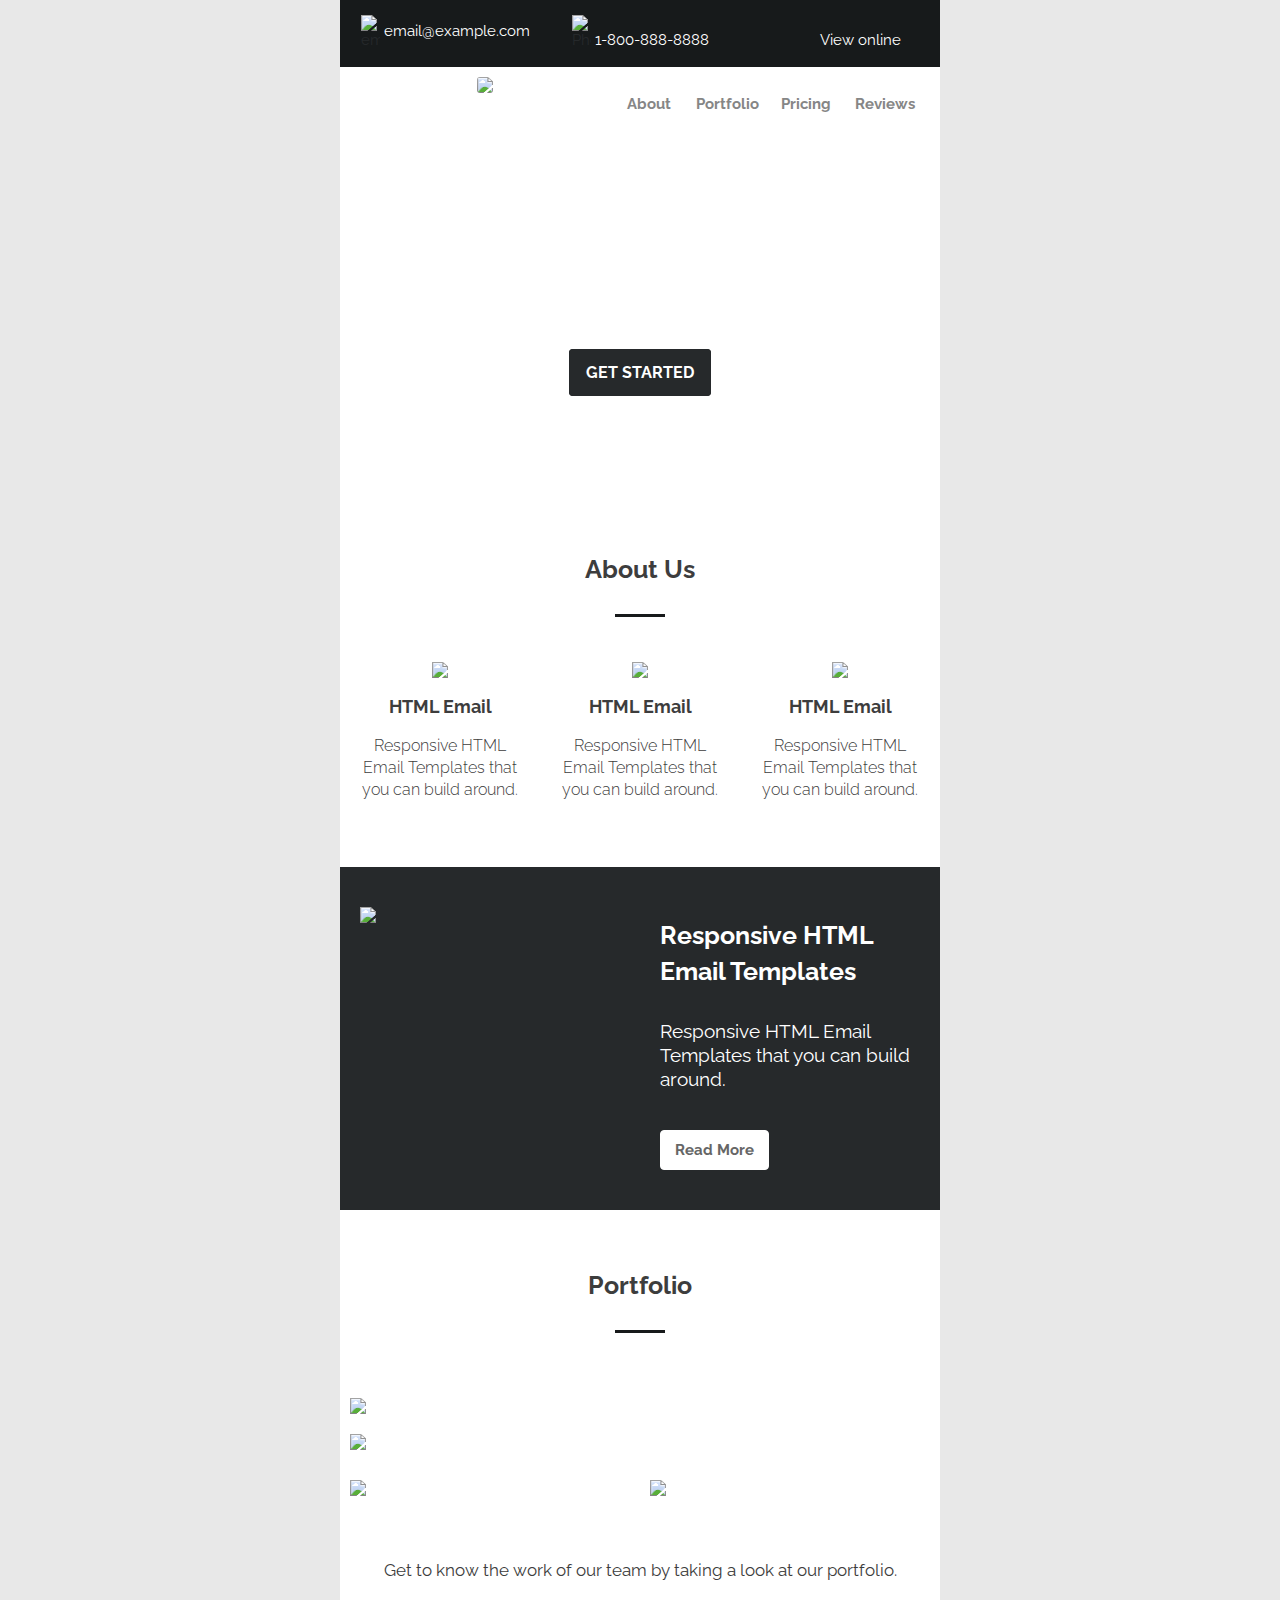
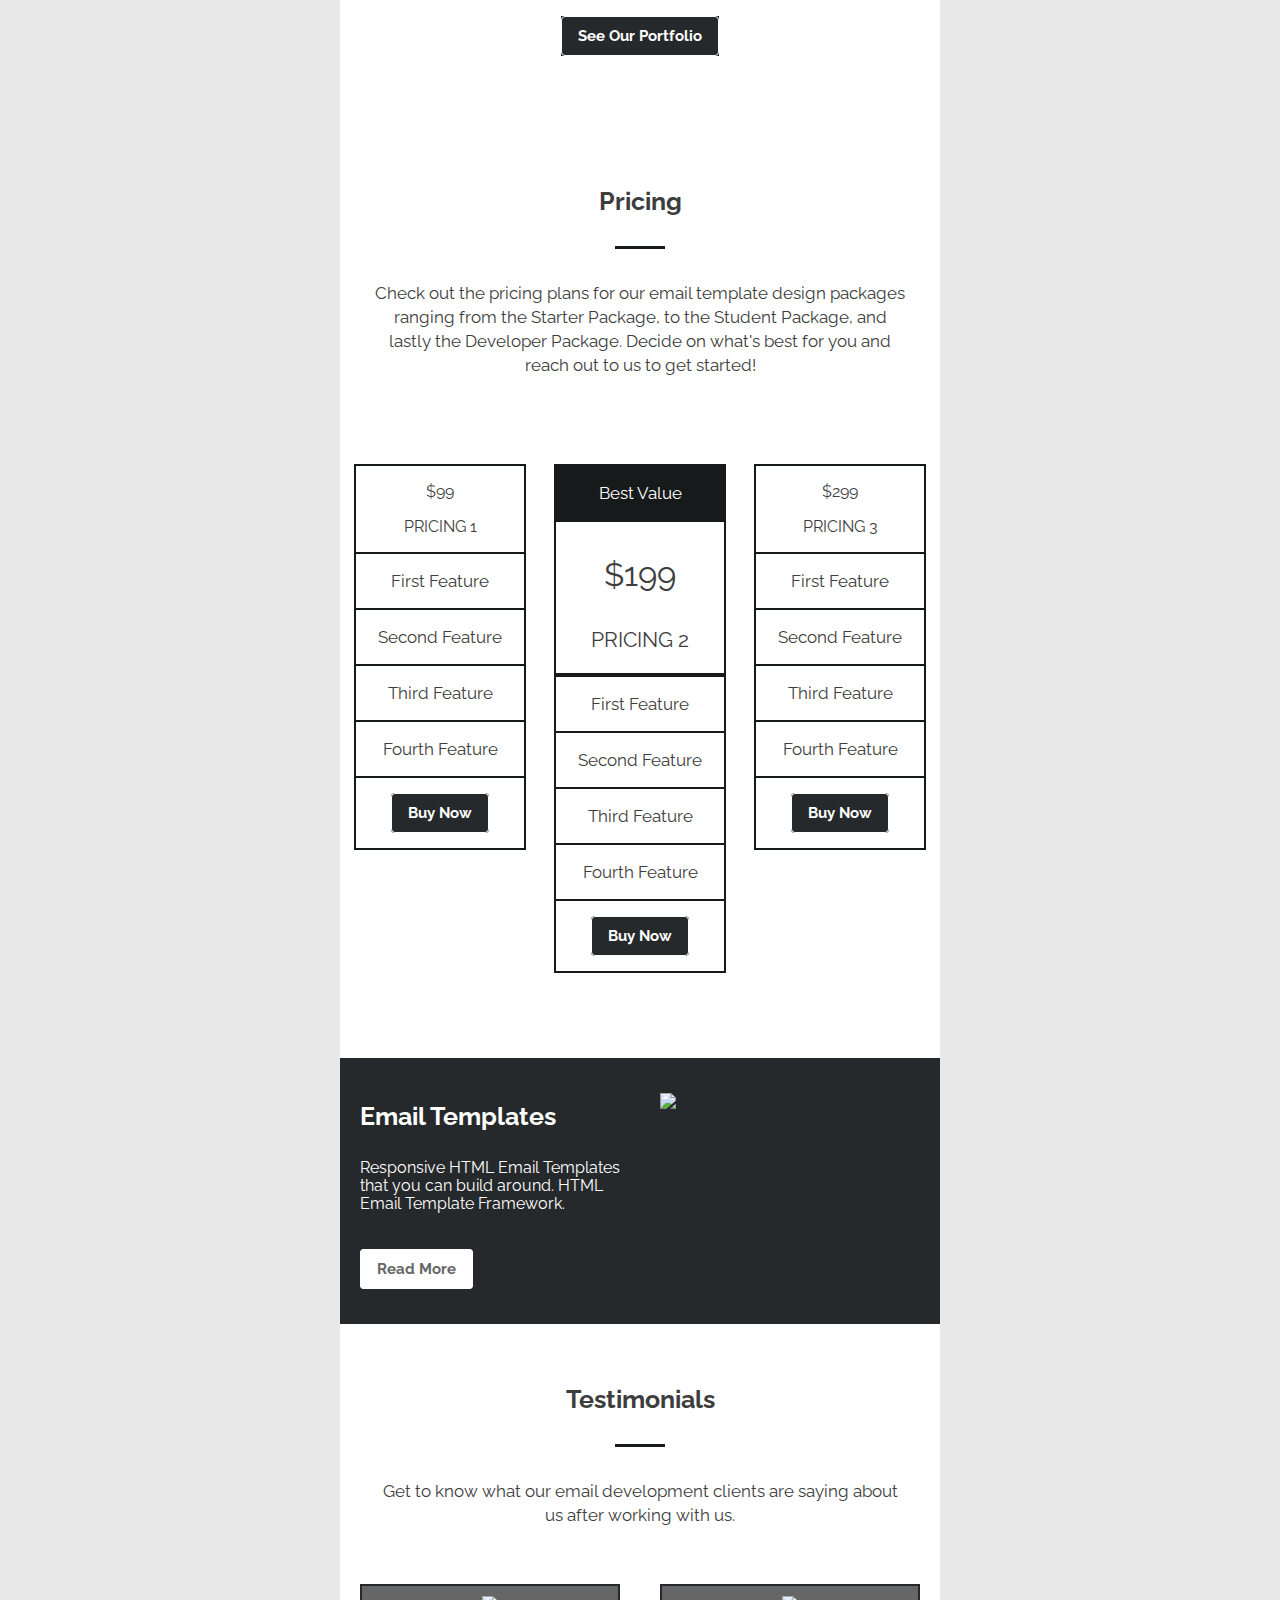
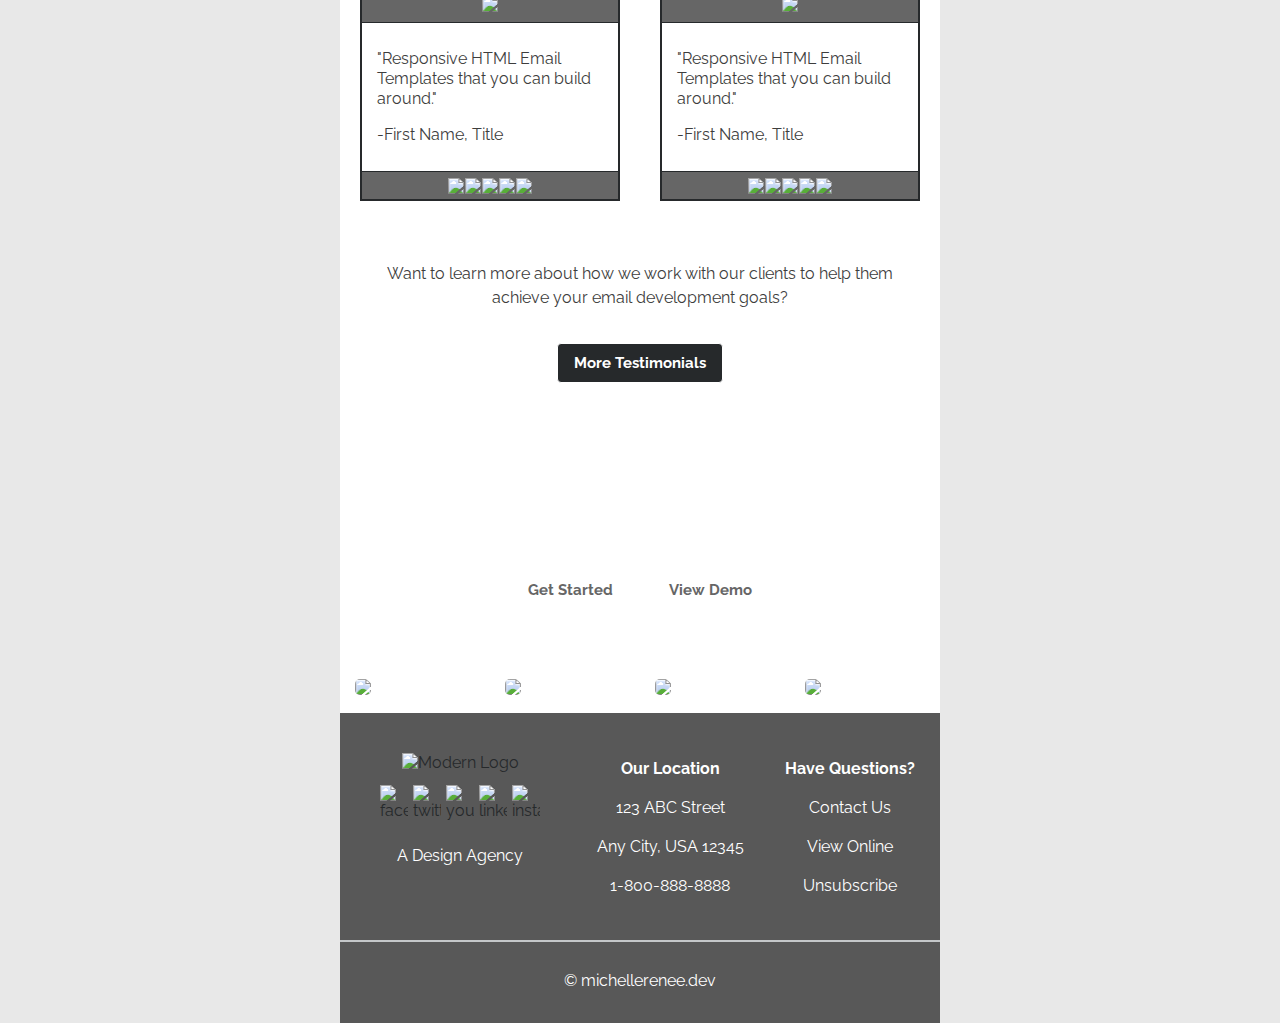
==== commit 6ac96a74: "Add media queries for responsivenes" ====
--- a/index.html
+++ b/index.html
@@ -28,7 +28,72 @@
 
         a {
             color: #26292b;
+            text-decoration: none;
         }
+
+        @media screen and (max-width: 599.98px) { 
+			.px-600-0 {
+				padding-left: 0!important;
+				padding-right: 0!important;
+			}
+			.pt-600-0 {
+				padding-top: 0!important;
+			}
+			img.third-img-last {
+				width: 200px!important;
+				max-width: 200px!important;
+			}
+			.d-600-none {
+				display: none!important;
+			}
+			.pr-large {
+				padding-right: 140px!important;
+			}
+			.center-text-mobile {
+				text-align: center!important;
+			}
+		}
+
+        @media screen and (max-width: 549.98px) { 
+			.pt-550-0 {
+				padding-top: 0!important;
+			}
+			.pr-large {
+				padding-right: 100px!important;
+			}
+		}
+
+        @media screen and (max-width: 499.98px) { 
+			.pt-500-0 {
+				padding-top: 0!important;
+			}
+			.pr-large {
+				padding-right: 60px!important;
+			}
+		}
+        
+        @media screen and (max-width: 399.98-x) {
+            .banner {
+                height: auto!important;
+                padding-top: 20px!important;
+                padding-bottom: 30px!important;
+            }
+            .px-sm-0 {
+				padding-left: 0!important;
+				padding-right: 0!important;
+			}
+            .pt-400-0 {
+				padding-top: 0!important;
+			}
+            img.third-img {
+				width: 200px!important;
+				max-width: 200px!important;
+			}
+            .pr-large {
+				padding-right: 25px!important;
+			}           
+        }
+
         /* Custom Dark Mode Colors */
         :root {
             color-scheme: light dark;
@@ -44,6 +109,11 @@
          }
       }
     </style>
+    <!--[if (gte mso 9)|(IE)]>
+		<style type="text/css">
+			table {border-collapse: collapse !important;}
+		</style>
+	<![endif]-->
 </head>
 <body style="Margin: 0; padding-top: 0; padding-right: 0; padding-bottom: 0; padding-left: 0; min-width: 100%; background-color: #e8e8e8;">
     <!--[if (gte mso 9) | (IE)]>
